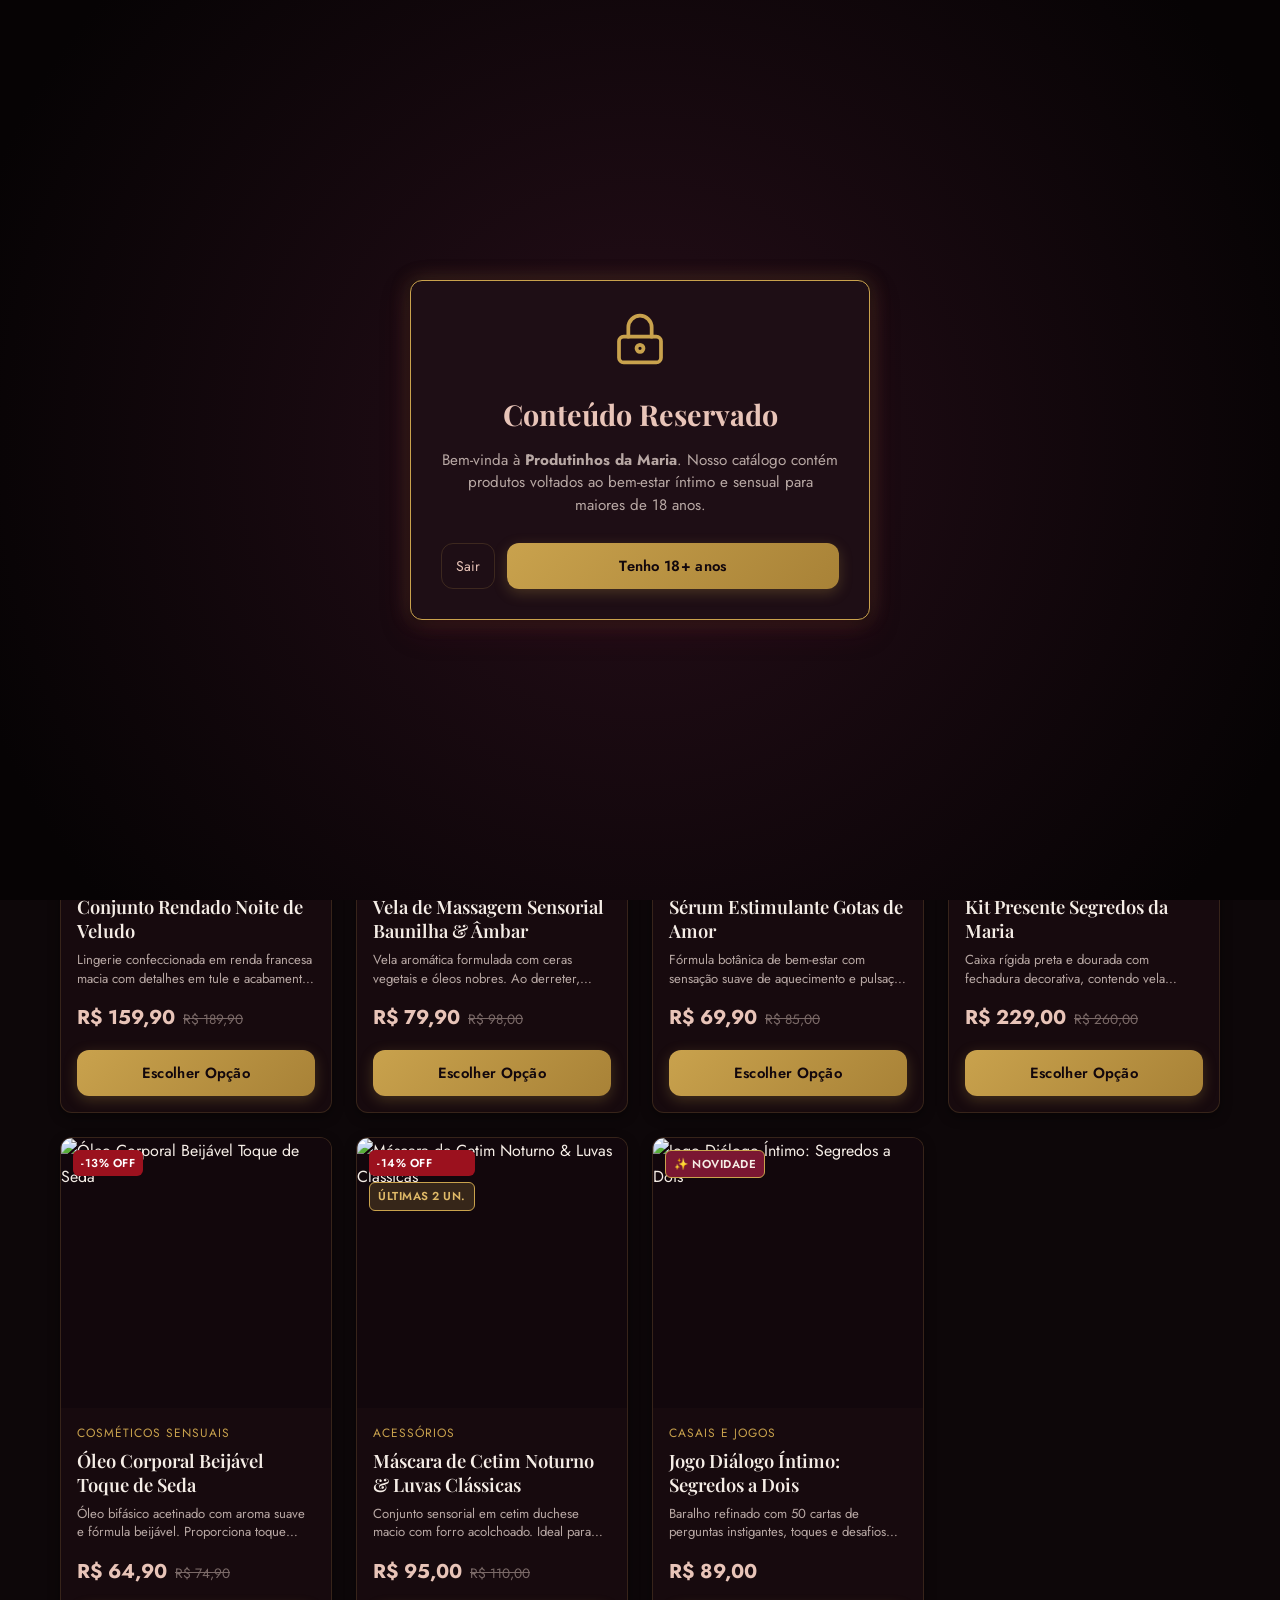
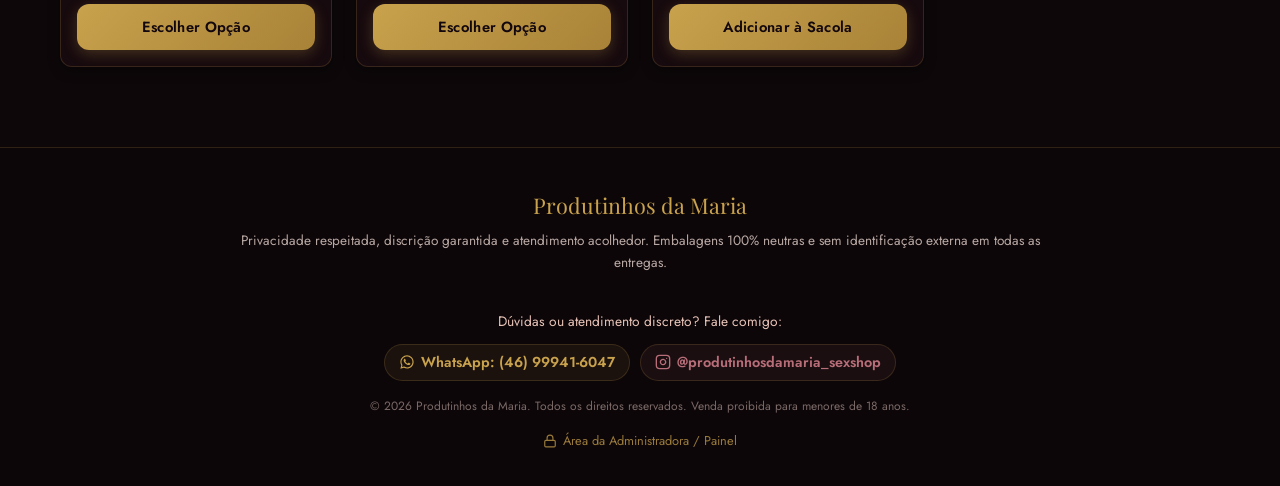
==== index.html @ 3028753c "feat: lancamento oficial Produtinhos da Maria" ====
<!DOCTYPE html>
<html lang="pt-BR">
<head>
  <meta charset="UTF-8">
  <meta name="viewport" content="width=device-width, initial-scale=1.0, maximum-scale=5.0">
  <title>Produtinhos da Maria | Boutique Sensual & Lifestyle</title>
  <meta name="description" content="Produtinhos da Maria - Boutique sensual premium, sofisticada e discreta. Lingerie, aromas, cosméticos e bem-estar íntimo.">
  <meta name="theme-color" content="#0D0709">

  <!-- Estilos e Design System -->
  <link rel="stylesheet" href="style.css">

  <!-- Firebase Compat CDN (v9.23.0) -->
  <script src="https://www.gstatic.com/firebasejs/9.23.0/firebase-app-compat.js"></script>
  <script src="https://www.gstatic.com/firebasejs/9.23.0/firebase-database-compat.js"></script>
  <script src="https://www.gstatic.com/firebasejs/9.23.0/firebase-auth-compat.js"></script>
  
  <!-- Camada de Dados e Fallback -->
  <script src="firebase-config.js"></script>
</head>
<body>

  <!-- ==========================================================================
       Age Gate (Verificação de Maioridade 18+)
       ========================================================================== -->
  <div id="ageGateModal" class="modal-overlay age-gate-overlay" role="dialog" aria-modal="true" aria-labelledby="ageGateTitle">
    <div class="modal-card age-gate-card">
      <svg class="age-gate-icon" viewBox="0 0 24 24" fill="none" stroke="currentColor" stroke-width="1.6" stroke-linecap="round" stroke-linejoin="round">
        <rect x="3" y="11" width="18" height="11" rx="2" ry="2"></rect>
        <path d="M7 11V7a5 5 0 0 1 10 0v4"></path>
        <circle cx="12" cy="16" r="1.5"></circle>
      </svg>
      <h2 id="ageGateTitle" class="age-gate-title">Conteúdo Reservado</h2>
      <p class="age-gate-text">
        Bem-vinda à <strong>Produtinhos da Maria</strong>. Nosso catálogo contém produtos voltados ao bem-estar íntimo e sensual para maiores de 18 anos.
      </p>
      <div class="age-gate-buttons">
        <button id="btnAgeReject" class="btn-secondary" type="button">Sair</button>
        <button id="btnAgeAccept" class="btn-primary" type="button">Tenho 18+ anos</button>
      </div>
    </div>
  </div>

  <!-- ==========================================================================
       Header Principal
       ========================================================================== -->
  <header class="site-header">
    <div class="header-inner">
      <a href="index.html" class="logo-wrapper" aria-label="Página Inicial - Produtinhos da Maria">
        <!-- Ícone de Fechadura Dourada Estilizada -->
        <svg class="brand-icon" viewBox="0 0 24 24" fill="none" stroke="currentColor" stroke-width="1.8" stroke-linecap="round" stroke-linejoin="round">
          <circle cx="12" cy="10" r="3"></circle>
          <path d="M12 13v4"></path>
          <path d="M5 20h14a2 2 0 0 0 2-2V8a2 2 0 0 0-2-2H5a2 2 0 0 0-2 2v10a2 2 0 0 0 2 2z"></path>
        </svg>
        <h1 class="brand-title">Produtinhos <span>da Maria</span></h1>
      </a>

      <div class="header-actions">
        <!-- Botão Modo Discreto -->
        <button id="btnToggleDiscrete" class="btn-icon" type="button" title="Alternar Modo Discreto (desfoca imagens e oculta identificação)" aria-pressed="false">
          <svg width="18" height="18" viewBox="0 0 24 24" fill="none" stroke="currentColor" stroke-width="2" stroke-linecap="round" stroke-linejoin="round">
            <path d="M17.94 17.94A10.07 10.07 0 0 1 12 20c-7 0-11-8-11-8a18.45 18.45 0 0 1 5.06-5.94M9.9 4.24A9.12 9.12 0 0 1 12 4c7 0 11 8 11 8a18.5 18.5 0 0 1-2.16 3.19m-6.72-1.07a3 3 0 1 1-4.24-4.24"></path>
            <line x1="1" y1="1" x2="23" y2="23"></line>
          </svg>
          <span id="discreteLabel">Modo Discreto</span>
        </button>

        <!-- Botão Painel Admin -->
        <a href="admin.html" class="btn-icon" title="Acessar Painel da Loja" aria-label="Painel Administrativo">
          <svg width="18" height="18" viewBox="0 0 24 24" fill="none" stroke="currentColor" stroke-width="2" stroke-linecap="round" stroke-linejoin="round">
            <rect x="3" y="11" width="18" height="11" rx="2" ry="2"></rect>
            <path d="M7 11V7a5 5 0 0 1 10 0v4"></path>
          </svg>
          <span class="admin-btn-text">Painel</span>
        </a>

        <!-- Botão Abrir Sacola -->
        <button id="btnOpenCart" class="btn-icon" type="button" aria-label="Abrir Sacola de Compras">
          <svg width="18" height="18" viewBox="0 0 24 24" fill="none" stroke="currentColor" stroke-width="2" stroke-linecap="round" stroke-linejoin="round">
            <path d="M6 2L3 6v14a2 2 0 0 0 2 2h14a2 2 0 0 0 2-2V6l-3-4z"></path>
            <line x1="3" y1="6" x2="21" y2="6"></line>
            <path d="M16 10a4 4 0 0 1-8 0"></path>
          </svg>
          <span class="cart-btn-text">Sacola</span>
          <span id="cartCountBadge" class="cart-counter">0</span>
        </button>
      </div>
    </div>
  </header>

  <!-- ==========================================================================
       Hero Banner & Busca
       ========================================================================== */ -->
  <section class="hero-section">
    <div class="hero-subtitle">Boutique & Lifestyle Adulto</div>
    <h2 class="hero-title">O desejo está no <em>detalhe</em></h2>
    <p class="hero-tagline">
      Descubra devagar. Escolhas sofisticadas e acolhedoras para viver seus melhores momentos com total liberdade e privacidade.
    </p>

    <!-- Barra de Busca Instantânea -->
    <div class="search-box-wrapper">
      <svg class="search-icon" viewBox="0 0 24 24" fill="none" stroke="currentColor" stroke-width="2" stroke-linecap="round" stroke-linejoin="round">
        <circle cx="11" cy="11" r="8"></circle>
        <line x1="21" y1="21" x2="16.65" y2="16.65"></line>
      </svg>
      <input type="search" id="catalogSearch" class="search-input" placeholder="Buscar por nome, aroma ou código..." autocomplete="off">
    </div>
  </section>

  <!-- ==========================================================================
       Barra de Categorias
       ========================================================================== -->
  <nav class="categories-bar" aria-label="Categorias de Produtos">
    <ul class="categories-list" id="categoryList">
      <li><button class="category-pill active" data-cat="all" type="button">✨ Todas as Peças</button></li>
      <li><button class="category-pill" data-cat="Lingerie" type="button">🌹 Lingerie</button></li>
      <li><button class="category-pill" data-cat="Velas e Aromas" type="button">🕯️ Velas & Aromas</button></li>
      <li><button class="category-pill" data-cat="Casais e Jogos" type="button">🍷 Casais & Jogos</button></li>
      <li><button class="category-pill" data-cat="Acessórios" type="button">🖤 Acessórios</button></li>
      <li><button class="category-pill" data-cat="Cosméticos Sensuais" type="button">💄 Cosméticos Sensuais</button></li>
      <li><button class="category-pill" data-cat="Kits Presente" type="button">🎀 Kits Presente</button></li>
    </ul>
  </nav>

  <!-- ==========================================================================
       Catálogo Principal de Produtos
       ========================================================================== -->
  <main class="catalog-container">
    <div class="catalog-header">
      <h3 class="catalog-title" id="currentSectionTitle">Coleção Exclusiva</h3>
      <span class="products-count" id="productsCount">Carregando itens...</span>
    </div>

    <!-- Grade dos Cards -->
    <div class="products-grid" id="productsGrid" aria-live="polite">
      <!-- Inserido dinamicamente via JavaScript -->
    </div>
  </main>

  <!-- ==========================================================================
       Modal de Variações / Opções do Produto
       ========================================================================== -->
  <div id="variationModal" class="modal-overlay" role="dialog" aria-modal="true" aria-labelledby="modalProductTitle">
    <div class="modal-card">
      <button class="btn-close" id="btnCloseVariationModal" style="position: absolute; top: 16px; right: 16px;" aria-label="Fechar">&times;</button>
      <h3 id="modalProductTitle" class="card-title" style="margin-bottom: 6px;">Nome do Produto</h3>
      <div id="modalProductPrice" class="price-current" style="margin-bottom: 14px;">R$ 0,00</div>

      <div class="form-group" id="variationsGroup">
        <label class="section-label" for="selectVariation">Escolha a Opção:</label>
        <select id="selectVariation" class="form-control">
          <!-- Opções preenchidas dinamicamente -->
        </select>
      </div>

      <div class="form-group">
        <label class="section-label">Quantidade:</label>
        <div style="display: inline-flex; align-items: center; gap: 12px;">
          <button type="button" class="qty-btn" id="btnModalQtyDec">-</button>
          <span id="modalQtyVal" style="font-weight: 700; min-width: 24px; text-align: center;">1</span>
          <button type="button" class="qty-btn" id="btnModalQtyInc">+</button>
        </div>
      </div>

      <div style="margin-top: 20px;">
        <button id="btnConfirmAddToCart" class="btn-primary" type="button">
          Adicionar à Sacola
        </button>
      </div>
    </div>
  </div>

  <!-- ==========================================================================
       Lightbox em Tela Cheia (Zoom da Imagem)
       ========================================================================== -->
  <div id="lightboxOverlay" class="lightbox-overlay" role="dialog" aria-modal="true" aria-label="Visualizador de Imagem">
    <button id="btnCloseLightbox" class="lightbox-close" aria-label="Fechar">&times;</button>
    <div class="lightbox-content">
      <img id="lightboxImg" class="lightbox-img" src="" alt="Detalhe do Produto" referrerpolicy="no-referrer">
    </div>
    <div class="lightbox-tip">Toque duplo ou clique para aplicar zoom</div>
  </div>

  <!-- ==========================================================================
       Sacola Lateral (Cart Drawer)
       ========================================================================== -->
  <div id="cartOverlay" class="cart-drawer-overlay">
    <aside class="cart-drawer" aria-label="Sua Sacola de Compras">
      <div class="drawer-header">
        <h3 class="drawer-title">
          <svg width="22" height="22" viewBox="0 0 24 24" fill="none" stroke="currentColor" stroke-width="2">
            <path d="M6 2L3 6v14a2 2 0 0 0 2 2h14a2 2 0 0 0 2-2V6l-3-4z"></path>
            <line x1="3" y1="6" x2="21" y2="6"></line>
            <path d="M16 10a4 4 0 0 1-8 0"></path>
          </svg>
          Sua Sacola
        </h3>
        <button id="btnCloseCart" class="btn-close" aria-label="Fechar Sacola">&times;</button>
      </div>

      <div class="drawer-body">
        <div id="cartItemsList" class="cart-items-list">
          <!-- Itens da sacola renderizados via JS -->
        </div>

        <div id="cartEmptyState" style="text-align: center; padding: 40px 10px; color: var(--text-muted); display: none;">
          <p style="font-size: 1.1rem; margin-bottom: 8px;">Sua sacola está vazia.</p>
          <p style="font-size: 0.85rem;">Descubra nossas peças exclusivas no catálogo.</p>
        </div>

        <!-- Seções de Entrega e Cupom (visíveis se houver itens) -->
        <div id="cartCheckoutDetails">
          <div class="checkout-section">
            <label class="section-label">Forma de Recebimento</label>
            <div class="delivery-options">
              <button type="button" id="btnDeliveryLocal" class="delivery-btn active">Entrega Local</button>
              <button type="button" id="btnDeliveryPickup" class="delivery-btn">Retirada no Local</button>
            </div>

            <!-- Seleção de Cidade / Bairro para entrega -->
            <div id="deliveryAddressGroup">
              <div class="form-group">
                <label class="section-label" for="selectCity">Cidade / Região:</label>
                <select id="selectCity" class="form-control">
                  <option value="">Selecione sua localidade...</option>
                </select>
              </div>

              <div class="form-group">
                <label class="section-label" for="inputAddress">Endereço de Entrega:</label>
                <input type="text" id="inputAddress" class="form-control" placeholder="Rua, número, complemento e bairro">
              </div>
            </div>
          </div>

          <!-- Cupom de Desconto -->
          <div class="checkout-section">
            <label class="section-label" for="inputCoupon">Cupom de Desconto</label>
            <div class="coupon-group">
              <input type="text" id="inputCoupon" class="form-control" placeholder="Ex: BEMVINDA" style="text-transform: uppercase;">
              <button type="button" id="btnApplyCoupon" class="coupon-btn">Aplicar</button>
            </div>
            <div id="couponFeedback" class="coupon-message"></div>
          </div>

          <!-- Dados do Cliente Discretos -->
          <div class="checkout-section">
            <div class="form-group">
              <label class="section-label" for="inputClientName">Nome para Entrega (Pode ser apelido):</label>
              <input type="text" id="inputClientName" class="form-control" placeholder="Como deseja ser chamada(o)">
            </div>
            <div class="form-group">
              <label class="section-label" for="inputNotes">Observações adicionais (opcional):</label>
              <input type="text" id="inputNotes" class="form-control" placeholder="Ponto de referência, horário preferido...">
            </div>
          </div>

          <!-- Aviso de Discrição da Embalagem -->
          <div class="discreet-notice">
            <svg width="24" height="24" viewBox="0 0 24 24" fill="none" stroke="currentColor" stroke-width="2" style="flex-shrink: 0;">
              <rect x="3" y="11" width="18" height="11" rx="2" ry="2"></rect>
              <path d="M7 11V7a5 5 0 0 1 10 0v4"></path>
            </svg>
            <span><strong>Entrega 100% Discreta:</strong> Embalagem totalmente neutra e lacrada, sem menção a produtos sensuais ou nome sugestivo no pacote externo.</span>
          </div>
        </div>
      </div>

      <!-- Resumo de Valores e Botão WhatsApp -->
      <div class="drawer-footer" id="cartFooter">
        <div class="summary-row">
          <span>Subtotal</span>
          <span id="summarySubtotal">R$ 0,00</span>
        </div>
        <div class="summary-row" id="rowDiscount" style="display: none; color: var(--gold-aged);">
          <span>Desconto</span>
          <span id="summaryDiscount">- R$ 0,00</span>
        </div>
        <div class="summary-row">
          <span>Frete</span>
          <span id="summaryShipping">R$ 0,00</span>
        </div>
        <div class="summary-row total">
          <span>Total Estimado</span>
          <span class="val" id="summaryTotal">R$ 0,00</span>
        </div>

        <button id="btnWhatsappCheckout" class="btn-whatsapp-checkout" type="button">
          <svg width="22" height="22" viewBox="0 0 24 24" fill="currentColor">
            <path d="M12.04 2c-5.46 0-9.91 4.45-9.91 9.91 0 1.75.46 3.45 1.32 4.95L2.05 22l5.25-1.38c1.45.79 3.08 1.21 4.74 1.21 5.46 0 9.91-4.45 9.91-9.91 0-2.65-1.03-5.14-2.9-7.01A9.816 9.816 0 0 0 12.04 2zM12 20.08c-1.48 0-2.93-.4-4.2-1.15l-.3-.18-3.12.82.83-3.04-.2-.31a8.134 8.134 0 0 1-1.25-4.31c0-4.52 3.68-8.2 8.2-8.2 2.19 0 4.25.85 5.8 2.4 1.55 1.55 2.41 3.61 2.41 5.8 0 4.52-3.68 8.17-8.17 8.17zm4.49-6.13c-.25-.12-1.47-.72-1.7-.81-.23-.08-.39-.12-.56.12-.17.25-.64.81-.79.97-.14.17-.29.19-.54.06-.25-.12-1.05-.39-2-1.23-.74-.66-1.23-1.47-1.38-1.72-.14-.25-.02-.38.11-.5.11-.11.25-.29.37-.43.12-.14.17-.25.25-.41.08-.17.04-.31-.02-.43-.06-.12-.56-1.34-.76-1.84-.2-.48-.4-.42-.56-.43h-.48c-.17 0-.43.06-.66.31-.23.25-.87.85-.87 2.07s.89 2.4 1.02 2.57c.12.17 1.76 2.68 4.25 3.76.59.26 1.06.41 1.42.53.6.19 1.14.16 1.57.1.48-.07 1.47-.6 1.68-1.18.21-.58.21-1.07.15-1.18-.06-.12-.22-.19-.47-.32z"/>
          </svg>
          Enviar Pedido pelo WhatsApp
        </button>
      </div>
    </aside>
  </div>

  <!-- ==========================================================================
       Rodapé
       ========================================================================== -->
  <footer class="site-footer">
    <div class="footer-content">
      <div class="footer-brand">Produtinhos da Maria</div>
      <p class="footer-privacy-text">
        Privacidade respeitada, discrição garantida e atendimento acolhedor. Embalagens 100% neutras e sem identificação externa em todas as entregas.
      </p>

      <!-- Contato Direto & Atendimento WhatsApp / Instagram -->
      <div style="margin: 16px 0; display: inline-flex; align-items: center; justify-content: center; gap: 10px; flex-wrap: wrap;">
        <span style="font-size: 0.86rem; color: var(--rose-nude); width: 100%; margin-bottom: 2px;">Dúvidas ou atendimento discreto? Fale comigo:</span>
        <a href="https://wa.me/5546999416047?text=Ol%C3%A1%2C%20Maria!%20Gostaria%20de%20tirar%20uma%20d%C3%BAvida%20sobre%20os%20produtos." target="_blank" rel="noopener noreferrer" style="color: var(--gold-aged); font-weight: 600; font-size: 0.9rem; display: inline-flex; align-items: center; gap: 6px; text-decoration: none; padding: 6px 14px; border: 1px solid var(--border-subtle); border-radius: var(--radius-pill); background: rgba(201, 162, 77, 0.08); transition: var(--transition-normal);">
          <svg width="16" height="16" viewBox="0 0 24 24" fill="currentColor">
            <path d="M12.04 2c-5.46 0-9.91 4.45-9.91 9.91 0 1.75.46 3.45 1.32 4.95L2.05 22l5.25-1.38c1.45.79 3.08 1.21 4.74 1.21 5.46 0 9.91-4.45 9.91-9.91 0-2.65-1.03-5.14-2.9-7.01A9.816 9.816 0 0 0 12.04 2zM12 20.08c-1.48 0-2.93-.4-4.2-1.15l-.3-.18-3.12.82.83-3.04-.2-.31a8.134 8.134 0 0 1-1.25-4.31c0-4.52 3.68-8.2 8.2-8.2 2.19 0 4.25.85 5.8 2.4 1.55 1.55 2.41 3.61 2.41 5.8 0 4.52-3.68 8.17-8.17 8.17zm4.49-6.13c-.25-.12-1.47-.72-1.7-.81-.23-.08-.39-.12-.56.12-.17.25-.64.81-.79.97-.14.17-.29.19-.54.06-.25-.12-1.05-.39-2-1.23-.74-.66-1.23-1.47-1.38-1.72-.14-.25-.02-.38.11-.5.11-.11.25-.29.37-.43.12-.14.17-.25.25-.41.08-.17.04-.31-.02-.43-.06-.12-.56-1.34-.76-1.84-.2-.48-.4-.42-.56-.43h-.48c-.17 0-.43.06-.66.31-.23.25-.87.85-.87 2.07s.89 2.4 1.02 2.57c.12.17 1.76 2.68 4.25 3.76.59.26 1.06.41 1.42.53.6.19 1.14.16 1.57.1.48-.07 1.47-.6 1.68-1.18.21-.58.21-1.07.15-1.18-.06-.12-.22-.19-.47-.32z"/>
          </svg>
          WhatsApp: (46) 99941-6047
        </a>

        <a href="https://instagram.com/produtinhosdamaria_sexshop" target="_blank" rel="noopener noreferrer" style="color: var(--rose-gold); font-weight: 600; font-size: 0.9rem; display: inline-flex; align-items: center; gap: 6px; text-decoration: none; padding: 6px 14px; border: 1px solid var(--border-subtle); border-radius: var(--radius-pill); background: rgba(183, 110, 121, 0.08); transition: var(--transition-normal);">
          <svg width="16" height="16" viewBox="0 0 24 24" fill="none" stroke="currentColor" stroke-width="2" stroke-linecap="round" stroke-linejoin="round">
            <rect x="2" y="2" width="20" height="20" rx="5" ry="5"></rect>
            <path d="M16 11.37A4 4 0 1 1 12.63 8 4 4 0 0 1 16 11.37z"></path>
            <line x1="17.5" y1="6.5" x2="17.51" y2="6.5"></line>
          </svg>
          @produtinhosdamaria_sexshop
        </a>
      </div>

      <div class="footer-copyright">
        &copy; <span id="currentYear"></span> Produtinhos da Maria. Todos os direitos reservados. Venda proibida para menores de 18 anos.
      </div>
      <div style="margin-top: 14px;">
        <a href="admin.html" class="footer-admin-link" style="color: var(--gold-aged); font-size: 0.8rem; display: inline-flex; align-items: center; gap: 6px; text-decoration: none; opacity: 0.75; transition: opacity 0.2s;">
          <svg width="14" height="14" viewBox="0 0 24 24" fill="none" stroke="currentColor" stroke-width="2"><rect x="3" y="11" width="18" height="11" rx="2" ry="2"></rect><path d="M7 11V7a5 5 0 0 1 10 0v4"></path></svg>
          Área da Administradora / Painel
        </a>
      </div>
    </div>
  </footer>

  <!-- ==========================================================================
       Lógica da Aplicação (Vanilla JS)
       ========================================================================== -->
  <script>
    (function () {
      'use strict';

      // --- ESTADO DA APLICAÇÃO ---
      const APP_STATE = {
        products: [],
        cities: [],
        coupons: [],
        settings: {},
        selectedCategory: 'all',
        searchQuery: '',
        isDiscrete: false,
        cart: [],
        appliedCoupon: null,
        deliveryType: 'local', // 'local' ou 'pickup'
        selectedCityId: '',
        activeModalProduct: null,
        modalQty: 1
      };

      // Chaves de Armazenamento Local
      const LOCAL_KEYS = {
        AGE_VERIFIED: 'pdm_age_verified',
        DISCRETE_MODE: 'pdm_discrete_mode',
        SAVED_CART: 'pdm_cart_v2'
      };

      // Formatação em Moeda Brasileira (R$)
      function formatBRL(amountInReais) {
        return new Intl.NumberFormat('pt-BR', {
          style: 'currency',
          currency: 'BRL'
        }).format(amountInReais);
      }

      // Normalização de texto sem acentos para busca
      function normalizeText(text) {
        if (!text) return '';
        return String(text)
          .normalize('NFD')
          .replace(/[\u0300-\u036f]/g, '')
          .toLowerCase();
      }

      // SVG Placeholder de Imagem Quebrada
      const PLACEHOLDER_SVG = "data:image/svg+xml,%3Csvg xmlns='http://www.w3.org/2000/svg' viewBox='0 0 200 200' width='100%25' height='100%25'%3E%3Cdefs%3E%3CradialGradient id='grad' cx='50%25' cy='50%25' r='50%25'%3E%3Cstop offset='0%25' stop-color='%2338101E'/%3E%3Cstop offset='100%25' stop-color='%230D0709'/%3E%3C/radialGradient%3E%3C/defs%3E%3Crect width='100%25' height='100%25' fill='url(%23grad)'/%3E%3Ccircle cx='100' cy='90' r='18' stroke='%23C9A24D' stroke-width='4' fill='none'/%3E%3Cpath d='M96 108h8l3 34h-14z' fill='%23C9A24D'/%3E%3Ctext x='100' y='165' text-anchor='middle' fill='%23B8A8A4' font-family='sans-serif' font-size='12' letter-spacing='1'%3EIMAGEM RESERVADA%3C/text%3E%3C/svg%3E";

      // --- INICIALIZAÇÃO ---
      document.addEventListener('DOMContentLoaded', () => {
        initAgeGate();
        initDiscreteMode();
        loadLocalCart();
        bindEvents();

        // Carrega dados da camada DB
        refreshDataFromStore();

        // Escuta atualizações em tempo real (Firebase / Storage)
        if (window.DB && window.DB.onDataChange) {
          window.DB.onDataChange(() => {
            refreshDataFromStore();
          });
        }

        // Ano no rodapé
        const elYear = document.getElementById('currentYear');
        if (elYear) elYear.textContent = new Date().getFullYear();
      });

      function refreshDataFromStore() {
        if (!window.DB) return;
        APP_STATE.products = window.DB.getProducts();
        APP_STATE.cities = window.DB.getCities();
        APP_STATE.coupons = window.DB.getCoupons();
        APP_STATE.settings = window.DB.getSettings();

        // Reconciliação inteligente da sacola salva no LocalStorage
        if (Array.isArray(APP_STATE.cart) && APP_STATE.cart.length > 0) {
          APP_STATE.cart = APP_STATE.cart.filter(item => {
            const liveProd = APP_STATE.products.find(p => p.id === item.id);
            if (!liveProd || liveProd.foraDeEstoque) return false;
            const currentPrice = (liveProd.precoPromocional > 0 && liveProd.precoPromocional < liveProd.precoOriginal)
              ? liveProd.precoPromocional
              : liveProd.precoOriginal;
            item.preco = currentPrice;
            item.precoInCents = Math.round(currentPrice * 100);
            item.nome = liveProd.nome;
            return true;
          });
          saveLocalCart();
        }

        populateCitySelect();
        renderCatalog();
        updateCartUI();
      }

      // --- 1. AGE GATE (18+) ---
      function initAgeGate() {
        const modal = document.getElementById('ageGateModal');
        const isVerified = localStorage.getItem(LOCAL_KEYS.AGE_VERIFIED) === 'true';

        if (!isVerified) {
          modal.classList.add('open');
          document.body.style.overflow = 'hidden';
        }

        document.getElementById('btnAgeAccept').addEventListener('click', () => {
          localStorage.setItem(LOCAL_KEYS.AGE_VERIFIED, 'true');
          modal.classList.remove('open');
          document.body.style.overflow = '';
        });

        document.getElementById('btnAgeReject').addEventListener('click', () => {
          window.location.href = 'https://www.google.com';
        });
      }

      // --- 2. MODO DISCRETO ---
      function initDiscreteMode() {
        const saved = localStorage.getItem(LOCAL_KEYS.DISCRETE_MODE) === 'true';
        setDiscreteMode(saved);

        document.getElementById('btnToggleDiscrete').addEventListener('click', () => {
          setDiscreteMode(!APP_STATE.isDiscrete);
        });
      }

      function setDiscreteMode(enable) {
        APP_STATE.isDiscrete = enable;
        localStorage.setItem(LOCAL_KEYS.DISCRETE_MODE, enable ? 'true' : 'false');
        
        const btn = document.getElementById('btnToggleDiscrete');
        const label = document.getElementById('discreteLabel');

        if (enable) {
          document.body.classList.add('discrete-mode');
          document.title = 'Artigos de Leitura e Notas Pessoais';
          btn.setAttribute('aria-pressed', 'true');
          label.textContent = 'Modo Normal';
        } else {
          document.body.classList.remove('discrete-mode');
          document.title = 'Produtinhos da Maria | Boutique Sensual & Lifestyle';
          btn.setAttribute('aria-pressed', 'false');
          label.textContent = 'Modo Discreto';
        }
      }

      // --- 3. EVENTOS DA INTERFACE ---
      function bindEvents() {
        // Busca instantânea
        const searchInput = document.getElementById('catalogSearch');
        searchInput.addEventListener('input', (e) => {
          APP_STATE.searchQuery = e.target.value;
          renderCatalog();
        });

        // Categorias
        const catButtons = document.querySelectorAll('.category-pill');
        catButtons.forEach(btn => {
          btn.addEventListener('click', () => {
            catButtons.forEach(b => b.classList.remove('active'));
            btn.classList.add('active');
            APP_STATE.selectedCategory = btn.dataset.cat;
            renderCatalog();
          });
        });

        // Sacola Drawer
        const btnOpenCart = document.getElementById('btnOpenCart');
        const btnCloseCart = document.getElementById('btnCloseCart');
        const cartOverlay = document.getElementById('cartOverlay');

        btnOpenCart.addEventListener('click', () => openCartDrawer());
        btnCloseCart.addEventListener('click', () => closeCartDrawer());
        cartOverlay.addEventListener('click', (e) => {
          if (e.target === cartOverlay) closeCartDrawer();
        });

        // Forma de Recebimento
        document.getElementById('btnDeliveryLocal').addEventListener('click', () => {
          setDeliveryType('local');
        });
        document.getElementById('btnDeliveryPickup').addEventListener('click', () => {
          setDeliveryType('pickup');
        });

        // Seleção de Cidade
        document.getElementById('selectCity').addEventListener('change', (e) => {
          APP_STATE.selectedCityId = e.target.value;
          updateCartUI();
        });

        // Cupom
        document.getElementById('btnApplyCoupon').addEventListener('click', handleApplyCoupon);
        document.getElementById('inputCoupon').addEventListener('keypress', (e) => {
          if (e.key === 'Enter') handleApplyCoupon();
        });

        // Modal de Variações
        document.getElementById('btnCloseVariationModal').addEventListener('click', closeVariationModal);
        document.getElementById('btnModalQtyDec').addEventListener('click', () => {
          if (APP_STATE.modalQty > 1) {
            APP_STATE.modalQty--;
            document.getElementById('modalQtyVal').textContent = APP_STATE.modalQty;
          }
        });
        document.getElementById('btnModalQtyInc').addEventListener('click', () => {
          const prod = APP_STATE.activeModalProduct;
          const maxLimit = (prod && prod.destacarEstoqueBaixo && prod.estoqueBaixoQtd > 0) ? prod.estoqueBaixoQtd : 99;
          if (APP_STATE.modalQty < maxLimit) {
            APP_STATE.modalQty++;
            document.getElementById('modalQtyVal').textContent = APP_STATE.modalQty;
          }
        });
        document.getElementById('btnConfirmAddToCart').addEventListener('click', confirmAddToCart);

        // Lightbox
        const lightbox = document.getElementById('lightboxOverlay');
        const btnCloseLight = document.getElementById('btnCloseLightbox');
        const lightboxImg = document.getElementById('lightboxImg');

        btnCloseLight.addEventListener('click', closeLightbox);
        lightbox.addEventListener('click', (e) => {
          if (e.target === lightbox) closeLightbox();
        });
        lightboxImg.addEventListener('click', () => {
          lightboxImg.classList.toggle('zoomed');
        });
        document.addEventListener('keydown', (e) => {
          if (e.key === 'Escape') {
            closeLightbox();
            closeVariationModal();
            closeCartDrawer();
          }
        });

        // Botão WhatsApp Checkout
        document.getElementById('btnWhatsappCheckout').addEventListener('click', handleWhatsappCheckout);
      }

      // --- 4. RENDERIZAÇÃO DO CATÁLOGO ---
      function renderCatalog() {
        const grid = document.getElementById('productsGrid');
        const countEl = document.getElementById('productsCount');

        let filtered = APP_STATE.products.filter(p => {
          // Filtro por Categoria
          if (APP_STATE.selectedCategory !== 'all' && p.categoria !== APP_STATE.selectedCategory) {
            return false;
          }

          // Filtro por Busca
          if (APP_STATE.searchQuery.trim()) {
            const q = normalizeText(APP_STATE.searchQuery);
            const matchName = normalizeText(p.nome).includes(q);
            const matchDesc = normalizeText(p.descricao).includes(q);
            const matchSku = normalizeText(p.sku).includes(q);
            if (!matchName && !matchDesc && !matchSku) return false;
          }

          return true;
        });

        // Ordenação inteligente: Destaques/Promoções primeiro, esgotados ao fim
        filtered.sort((a, b) => {
          if (a.foraDeEstoque !== b.foraDeEstoque) {
            return a.foraDeEstoque ? 1 : -1;
          }
          const hasPromoA = (a.precoPromocional > 0 && a.precoPromocional < a.precoOriginal) ? 1 : 0;
          const hasPromoB = (b.precoPromocional > 0 && b.precoPromocional < b.precoOriginal) ? 1 : 0;
          if (hasPromoA !== hasPromoB) return hasPromoB - hasPromoA;
          return (b.novidade ? 1 : 0) - (a.novidade ? 1 : 0);
        });

        countEl.textContent = `${filtered.length} ${filtered.length === 1 ? 'item encontrado' : 'itens encontrados'}`;

        if (filtered.length === 0) {
          grid.innerHTML = `
            <div style="grid-column: 1/-1; text-align: center; padding: 60px 20px; color: var(--text-muted);">
              <p style="font-family: var(--font-serif); font-size: 1.4rem; color: var(--rose-nude); margin-bottom: 8px;">Nenhuma peça encontrada</p>
              <p>Tente ajustar os termos da busca ou selecione outra categoria.</p>
            </div>
          `;
          return;
        }

        grid.innerHTML = filtered.map(p => createProductCardHtml(p)).join('');

        // Inicializa sliders de cada card
        filtered.forEach(p => {
          initCardSlider(p.id);
        });
      }

      function createProductCardHtml(product) {
        const hasPromo = product.precoPromocional > 0 && product.precoPromocional < product.precoOriginal;
        const currentPrice = hasPromo ? product.precoPromocional : product.precoOriginal;
        
        let discountPercent = 0;
        if (hasPromo && product.precoOriginal > 0) {
          discountPercent = Math.round(((product.precoOriginal - product.precoPromocional) / product.precoOriginal) * 100);
        }

        const images = Array.isArray(product.imagens) && product.imagens.length > 0
          ? product.imagens
          : [PLACEHOLDER_SVG];

        // Badges
        let badgesHtml = '';
        if (product.foraDeEstoque) {
          badgesHtml += `<span class="badge badge-soldout">Esgotado</span>`;
        } else {
          if (hasPromo && discountPercent > 0) {
            badgesHtml += `<span class="badge badge-discount">-${discountPercent}% OFF</span>`;
          }
          if (product.novidade) {
            badgesHtml += `<span class="badge badge-new">✨ Novidade</span>`;
          }
          if (product.destacarEstoqueBaixo && product.estoqueBaixoQtd > 0) {
            badgesHtml += `<span class="badge badge-stock">Últimas ${product.estoqueBaixoQtd} un.</span>`;
          }
        }

        // Slides
        const slidesHtml = images.map((imgUrl, idx) => `
          <div class="card-slide">
            <img 
              src="${window.pdmEscapeHtml(imgUrl)}" 
              alt="${window.pdmEscapeHtml(product.nome)}" 
              class="product-image"
              loading="lazy"
              referrerpolicy="no-referrer"
              onerror="this.onerror=null; this.src='${PLACEHOLDER_SVG}';"
              data-product-id="${product.id}"
              data-img-index="${idx}"
            >
          </div>
        `).join('');

        const showSliderNav = images.length > 1;

        return `
          <article class="product-card" id="card-${product.id}">
            <div class="card-badges">${badgesHtml}</div>
            
            <div class="card-slider-wrapper" id="slider-${product.id}">
              <div class="card-slider-track" id="track-${product.id}">
                ${slidesHtml}
              </div>

              ${showSliderNav ? `
                <button type="button" class="slider-btn prev" data-prod="${product.id}" aria-label="Imagem anterior">&lsaquo;</button>
                <button type="button" class="slider-btn next" data-prod="${product.id}" aria-label="Próxima imagem">&rsaquo;</button>
                <div class="slider-dots" id="dots-${product.id}">
                  ${images.map((_, i) => `<span class="slider-dot ${i === 0 ? 'active' : ''}"></span>`).join('')}
                </div>
              ` : ''}
            </div>

            <div class="card-content">
              <span class="card-category">${window.pdmEscapeHtml(product.categoria)}</span>
              <h4 class="card-title">${window.pdmEscapeHtml(product.nome)}</h4>
              <p class="card-desc">${window.pdmEscapeHtml(product.descricao)}</p>

              <div class="card-prices">
                <span class="price-current">${formatBRL(currentPrice)}</span>
                ${hasPromo ? `<span class="price-old">${formatBRL(product.precoOriginal)}</span>` : ''}
              </div>

              <button 
                type="button" 
                class="btn-primary" 
                onclick="window.handleProductAction('${product.id}')"
                ${product.foraDeEstoque ? 'disabled' : ''}
              >
                ${product.foraDeEstoque ? 'Indisponível' : (product.variacoes && product.variacoes.length > 0 ? 'Escolher Opção' : 'Adicionar à Sacola')}
              </button>
            </div>
          </article>
        `;
      }

      // Slider do Card
      function initCardSlider(productId) {
        const track = document.getElementById(`track-${productId}`);
        const dots = document.querySelectorAll(`#dots-${productId} .slider-dot`);
        const sliderWrapper = document.getElementById(`slider-${productId}`);
        if (!track || !sliderWrapper) return;

        let currentIndex = 0;
        const total = track.children.length;
        if (total <= 1) return;

        function updateSlider() {
          track.style.transform = `translateX(-${currentIndex * 100}%)`;
          dots.forEach((dot, i) => {
            dot.classList.toggle('active', i === currentIndex);
          });
        }

        const btnPrev = sliderWrapper.querySelector('.slider-btn.prev');
        const btnNext = sliderWrapper.querySelector('.slider-btn.next');

        if (btnPrev) {
          btnPrev.addEventListener('click', (e) => {
            e.stopPropagation();
            currentIndex = (currentIndex - 1 + total) % total;
            updateSlider();
          });
        }

        if (btnNext) {
          btnNext.addEventListener('click', (e) => {
            e.stopPropagation();
            currentIndex = (currentIndex + 1) % total;
            updateSlider();
          });
        }

        // Suporte a Touch Swipe
        let startX = 0;
        let isTouching = false;

        track.addEventListener('touchstart', (e) => {
          startX = e.touches[0].clientX;
          isTouching = true;
        }, { passive: true });

        track.addEventListener('touchend', (e) => {
          if (!isTouching) return;
          const diff = startX - e.changedTouches[0].clientX;
          if (Math.abs(diff) > 40) {
            if (diff > 0) {
              currentIndex = (currentIndex + 1) % total;
            } else {
              currentIndex = (currentIndex - 1 + total) % total;
            }
            updateSlider();
          }
          isTouching = false;
        }, { passive: true });

        // Clique na imagem abre Lightbox
        track.querySelectorAll('.product-image').forEach(img => {
          img.addEventListener('click', () => {
            openLightbox(img.src);
          });
        });
      }

      // --- 5. LIGHTBOX (ZOOM) ---
      function openLightbox(src) {
        const overlay = document.getElementById('lightboxOverlay');
        const img = document.getElementById('lightboxImg');
        img.src = src;
        img.classList.remove('zoomed');
        overlay.classList.add('open');
        document.body.style.overflow = 'hidden';
      }

      function closeLightbox() {
        const overlay = document.getElementById('lightboxOverlay');
        const img = document.getElementById('lightboxImg');
        overlay.classList.remove('open');
        img.classList.remove('zoomed');
        document.body.style.overflow = '';
      }

      // --- 6. MODAL DE VARIAÇÕES ---
      window.handleProductAction = function (productId) {
        const product = APP_STATE.products.find(p => p.id === productId);
        if (!product || product.foraDeEstoque) return;

        if (product.variacoes && product.variacoes.length > 0) {
          openVariationModal(product);
        } else {
          addToCart(product, null, 1);
          openCartDrawer();
        }
      };

      function openVariationModal(product) {
        APP_STATE.activeModalProduct = product;
        APP_STATE.modalQty = 1;
        document.getElementById('modalQtyVal').textContent = '1';

        const modal = document.getElementById('variationModal');
        const title = document.getElementById('modalProductTitle');
        const price = document.getElementById('modalProductPrice');
        const select = document.getElementById('selectVariation');

        title.textContent = product.nome;
        const currentPrice = (product.precoPromocional > 0 && product.precoPromocional < product.precoOriginal)
          ? product.precoPromocional
          : product.precoOriginal;
        price.textContent = formatBRL(currentPrice);

        select.innerHTML = product.variacoes.map(v => `
          <option value="${window.pdmEscapeHtml(v)}">${window.pdmEscapeHtml(v)}</option>
        `).join('');

        modal.classList.add('open');
      }

      function closeVariationModal() {
        const modal = document.getElementById('variationModal');
        modal.classList.remove('open');
        APP_STATE.activeModalProduct = null;
      }

      function confirmAddToCart() {
        if (!APP_STATE.activeModalProduct) return;
        const select = document.getElementById('selectVariation');
        const selectedVariation = select.value;
        const qty = APP_STATE.modalQty;

        addToCart(APP_STATE.activeModalProduct, selectedVariation, qty);
        closeVariationModal();
        openCartDrawer();
      }

      // --- 7. SACOLA (CART) & PERSISTÊNCIA ---
      function loadLocalCart() {
        const saved = localStorage.getItem(LOCAL_KEYS.SAVED_CART);
        if (saved) {
          try {
            APP_STATE.cart = JSON.parse(saved) || [];
          } catch (e) {
            APP_STATE.cart = [];
          }
        }
      }

      function saveLocalCart() {
        localStorage.setItem(LOCAL_KEYS.SAVED_CART, JSON.stringify(APP_STATE.cart));
        updateCartBadge();
      }

      function addToCart(product, variation, qty) {
        const currentPrice = (product.precoPromocional > 0 && product.precoPromocional < product.precoOriginal)
          ? product.precoPromocional
          : product.precoOriginal;

        const img = (Array.isArray(product.imagens) && product.imagens.length > 0)
          ? product.imagens[0]
          : PLACEHOLDER_SVG;

        // Compara por ID do produto E variação
        const existingIndex = APP_STATE.cart.findIndex(item => 
          item.id === product.id && item.variation === variation
        );

        if (existingIndex >= 0) {
          APP_STATE.cart[existingIndex].qty += qty;
        } else {
          APP_STATE.cart.push({
            id: product.id,
            nome: product.nome,
            preco: currentPrice,
            precoInCents: Math.round(currentPrice * 100),
            variation: variation || null,
            image: img,
            qty: qty
          });
        }

        saveLocalCart();
        updateCartUI();
      }

      window.changeCartQty = function (index, delta) {
        if (!APP_STATE.cart[index]) return;
        APP_STATE.cart[index].qty += delta;
        if (APP_STATE.cart[index].qty <= 0) {
          APP_STATE.cart.splice(index, 1);
        }
        saveLocalCart();
        updateCartUI();
      };

      window.removeFromCart = function (index) {
        APP_STATE.cart.splice(index, 1);
        saveLocalCart();
        updateCartUI();
      };

      function openCartDrawer() {
        document.getElementById('cartOverlay').classList.add('open');
        document.body.style.overflow = 'hidden';
      }

      function closeCartDrawer() {
        document.getElementById('cartOverlay').classList.remove('open');
        document.body.style.overflow = '';
      }

      function updateCartBadge() {
        const badge = document.getElementById('cartCountBadge');
        const totalItems = APP_STATE.cart.reduce((sum, item) => sum + item.qty, 0);
        badge.textContent = totalItems;
      }

      function populateCitySelect() {
        const select = document.getElementById('selectCity');
        const currentVal = select.value;
        select.innerHTML = '<option value="">Selecione sua localidade...</option>' + 
          APP_STATE.cities.map(c => `
            <option value="${c.id}" ${c.id === currentVal ? 'selected' : ''}>
              ${window.pdmEscapeHtml(c.nome)} (${formatBRL(c.taxa)})
            </option>
          `).join('');
      }

      function setDeliveryType(type) {
        APP_STATE.deliveryType = type;
        const btnLocal = document.getElementById('btnDeliveryLocal');
        const btnPickup = document.getElementById('btnDeliveryPickup');
        const addressGroup = document.getElementById('deliveryAddressGroup');

        if (type === 'local') {
          btnLocal.classList.add('active');
          btnPickup.classList.remove('active');
          addressGroup.style.display = 'block';
        } else {
          btnLocal.classList.remove('active');
          btnPickup.classList.add('active');
          addressGroup.style.display = 'none';
        }

        updateCartUI();
      }

      function handleApplyCoupon() {
        const input = document.getElementById('inputCoupon');
        const code = input.value.trim();
        const feedback = document.getElementById('couponFeedback');

        if (!code) {
          feedback.textContent = 'Digite o código do cupom.';
          feedback.className = 'coupon-message error';
          return;
        }

        // Calcula subtotal atual em centavos para validação
        const subtotalInCents = APP_STATE.cart.reduce((sum, item) => sum + (item.precoInCents * item.qty), 0);
        const res = window.DB.validateCoupon(code, subtotalInCents);

        if (res.valid) {
          APP_STATE.appliedCoupon = res.coupon;
          feedback.textContent = res.message;
          feedback.className = 'coupon-message success';
        } else {
          APP_STATE.appliedCoupon = null;
          feedback.textContent = res.message;
          feedback.className = 'coupon-message error';
        }

        updateCartUI();
      }

      function updateCartUI() {
        updateCartBadge();
        const itemsList = document.getElementById('cartItemsList');
        const emptyState = document.getElementById('cartEmptyState');
        const checkoutDetails = document.getElementById('cartCheckoutDetails');
        const footer = document.getElementById('cartFooter');

        if (APP_STATE.cart.length === 0) {
          itemsList.innerHTML = '';
          emptyState.style.display = 'block';
          checkoutDetails.style.display = 'none';
          footer.style.display = 'none';
          return;
        }

        emptyState.style.display = 'none';
        checkoutDetails.style.display = 'block';
        footer.style.display = 'block';

        // Renderiza itens
        itemsList.innerHTML = APP_STATE.cart.map((item, idx) => `
          <div class="cart-item">
            <img 
              src="${window.pdmEscapeHtml(item.image)}" 
              alt="${window.pdmEscapeHtml(item.nome)}" 
              class="cart-item-thumb"
              onerror="this.onerror=null; this.src='${PLACEHOLDER_SVG}';"
            >
            <div class="cart-item-info">
              <h5 class="cart-item-title">${window.pdmEscapeHtml(item.nome)}</h5>
              ${item.variation ? `<div class="cart-item-variation">Opção: ${window.pdmEscapeHtml(item.variation)}</div>` : ''}
              <div class="cart-item-price">${formatBRL(item.preco)}</div>
              <div class="cart-item-qty">
                <button type="button" class="qty-btn" onclick="window.changeCartQty(${idx}, -1)" aria-label="Diminuir">-</button>
                <span class="qty-val">${item.qty}</span>
                <button type="button" class="qty-btn" onclick="window.changeCartQty(${idx}, 1)" aria-label="Aumentar">+</button>
              </div>
            </div>
            <button type="button" class="cart-item-remove" onclick="window.removeFromCart(${idx})" aria-label="Remover">
              &times;
            </button>
          </div>
        `).join('');

        // CÁLCULOS EM CENTAVOS (Prevenção de erro de ponto flutuante)
        const subtotalInCents = APP_STATE.cart.reduce((sum, item) => sum + (item.precoInCents * item.qty), 0);

        // Desconto do cupom
        let discountInCents = 0;
        if (APP_STATE.appliedCoupon) {
          if (APP_STATE.appliedCoupon.tipo === 'percentual') {
            const pct = Math.min(100, Math.max(0, APP_STATE.appliedCoupon.valor));
            discountInCents = Math.round((subtotalInCents * pct) / 100);
          } else {
            discountInCents = Math.min(subtotalInCents, Math.round(APP_STATE.appliedCoupon.valor * 100));
          }
        }

        // Frete
        let shippingInCents = 0;
        if (APP_STATE.deliveryType === 'local' && APP_STATE.selectedCityId) {
          const city = APP_STATE.cities.find(c => c.id === APP_STATE.selectedCityId);
          if (city) {
            shippingInCents = Math.round(city.taxa * 100);
          }
        }

        const totalInCents = Math.max(0, subtotalInCents - discountInCents + shippingInCents);

        // Atualiza interface do resumo
        document.getElementById('summarySubtotal').textContent = formatBRL(subtotalInCents / 100);
        
        const rowDiscount = document.getElementById('rowDiscount');
        if (discountInCents > 0) {
          rowDiscount.style.display = 'flex';
          document.getElementById('summaryDiscount').textContent = `- ${formatBRL(discountInCents / 100)}`;
        } else {
          rowDiscount.style.display = 'none';
        }

        document.getElementById('summaryShipping').textContent = (APP_STATE.deliveryType === 'pickup') 
          ? 'Grátis (Retirada)' 
          : (shippingInCents > 0 ? formatBRL(shippingInCents / 100) : 'A selecionar');

        document.getElementById('summaryTotal').textContent = formatBRL(totalInCents / 100);
      }

      // --- 8. CHECKOUT WHATSAPP (SEM PIX / QR CODE) ---
      function handleWhatsappCheckout() {
        if (APP_STATE.cart.length === 0) {
          alert('Sua sacola está vazia.');
          return;
        }

        // Validação de Entrega
        const clientName = document.getElementById('inputClientName').value.trim() || 'Cliente';
        const notes = document.getElementById('inputNotes').value.trim();
        let deliveryInfoText = '';

        if (APP_STATE.deliveryType === 'local') {
          if (!APP_STATE.selectedCityId) {
            alert('Por favor, selecione sua cidade/região para a entrega.');
            document.getElementById('selectCity').focus();
            return;
          }
          const address = document.getElementById('inputAddress').value.trim();
          if (!address) {
            alert('Por favor, informe seu endereço de entrega.');
            document.getElementById('inputAddress').focus();
            return;
          }
          const city = APP_STATE.cities.find(c => c.id === APP_STATE.selectedCityId);
          deliveryInfoText = `*Entrega Local:* ${city ? city.nome : ''}\n*Endereço:* ${address}`;
        } else {
          deliveryInfoText = `*Modalidade:* Retirada no Local (Combinar endereço e horário)`;
        }

        // Montagem do Pedido
        const subtotalInCents = APP_STATE.cart.reduce((sum, item) => sum + (item.precoInCents * item.qty), 0);
        let discountInCents = 0;
        if (APP_STATE.appliedCoupon) {
          if (APP_STATE.appliedCoupon.tipo === 'percentual') {
            discountInCents = Math.round((subtotalInCents * APP_STATE.appliedCoupon.valor) / 100);
          } else {
            discountInCents = Math.min(subtotalInCents, Math.round(APP_STATE.appliedCoupon.valor * 100));
          }
        }
        let shippingInCents = 0;
        if (APP_STATE.deliveryType === 'local' && APP_STATE.selectedCityId) {
          const city = APP_STATE.cities.find(c => c.id === APP_STATE.selectedCityId);
          if (city) shippingInCents = Math.round(city.taxa * 100);
        }
        const totalInCents = Math.max(0, subtotalInCents - discountInCents + shippingInCents);

        let lines = [];
        lines.push(`✨ *Pedido | Produtinhos da Maria* ✨`);
        lines.push(`_Boutique Sensual & Lifestyle Adulto_\n`);
        lines.push(`*Olá, Maria! Gostaria de finalizar meu pedido:*`);
        lines.push(`*Nome / Apelido:* ${clientName}\n`);
        lines.push(`📦 *ITENS ESCOLHIDOS:*`);

        APP_STATE.cart.forEach((item, i) => {
          let itemLine = `${i + 1}. *${item.nome}*`;
          if (item.variation) {
            itemLine += ` (Opção: ${item.variation})`;
          }
          itemLine += ` - ${item.qty}x ${formatBRL(item.preco)}`;
          lines.push(itemLine);
        });

        lines.push(``);
        lines.push(`💰 *RESUMO DO PEDIDO:*`);
        lines.push(`- Subtotal: ${formatBRL(subtotalInCents / 100)}`);
        if (discountInCents > 0 && APP_STATE.appliedCoupon) {
          lines.push(`- Cupom (${APP_STATE.appliedCoupon.codigo}): - ${formatBRL(discountInCents / 100)}`);
        }
        lines.push(`- Frete: ${(APP_STATE.deliveryType === 'pickup') ? 'Grátis (Retirada)' : formatBRL(shippingInCents / 100)}`);
        lines.push(`*TOTAL ESTIMADO: ${formatBRL(totalInCents / 100)}*\n`);

        lines.push(`📍 *DADOS DE ENTREGA:*`);
        lines.push(deliveryInfoText);
        if (notes) {
          lines.push(`*Observações:* ${notes}`);
        }

        lines.push(`\n🔒 *Aviso:* Solicito embalagem 100% discreta.`);
        lines.push(`💬 _Forma de pagamento a combinar aqui na nossa conversa._`);

        const message = lines.join('\n');
        const phone = (APP_STATE.settings && APP_STATE.settings.whatsapp) 
          ? APP_STATE.settings.whatsapp 
          : '5546999416047';

        const whatsappUrl = `https://api.whatsapp.com/send?phone=${encodeURIComponent(phone)}&text=${encodeURIComponent(message)}`;
        
        // Abre WhatsApp em nova aba
        window.open(whatsappUrl, '_blank');
      }

    })();
  </script>
</body>
</html>
---- style.css ----
/* ==========================================================================
   Produtinhos da Maria - Design System & Estilos Globais
   Direção de Arte: Luxo, Intimidade, Sensualidade Sugestiva & Discrição Absoluta
   ========================================================================== */

@import url('https://fonts.googleapis.com/css2?family=Cormorant+Garamond:ital,wght@0,400;0,600;0,700;1,400;1,600&family=Jost:wght@300;400;500;600;700&family=Playfair+Display:ital,wght@0,600;0,700;1,400&display=swap');

:root {
  /* Cores Primárias e Secundárias */
  --bg-primary: #0D0709;
  --bg-secondary: #160A0F;
  --bg-surface: #1E0E15;
  --bg-surface-glass: rgba(30, 14, 21, 0.78);
  --bg-card: rgba(26, 11, 16, 0.85);

  --wine-deep: #5A0F24;
  --wine-light: #7A1732;
  --wine-glow: rgba(90, 15, 36, 0.45);

  --gold-aged: #C9A24D;
  --gold-hover: #E0BA68;
  --gold-glow: rgba(201, 162, 77, 0.35);

  --rose-gold: #B76E79;
  --rose-nude: #E8C4B8;

  --text-ivory: #F5EDE6;
  --text-muted: #B8A8A4;
  --text-subtle: #7A6967;

  --cherry-promo: #9B111E;
  --success: #2E7D32;
  --danger: #C62828;

  --border-subtle: rgba(201, 162, 77, 0.18);
  --border-active: rgba(201, 162, 77, 0.45);

  /* Tipografia */
  --font-serif: 'Playfair Display', 'Cormorant Garamond', Georgia, serif;
  --font-sans: 'Jost', -apple-system, BlinkMacSystemFont, "Segoe UI", Roboto, sans-serif;

  /* Efeitos e Sombras */
  --shadow-sm: 0 4px 12px rgba(0, 0, 0, 0.4);
  --shadow-warm: 0 10px 30px rgba(90, 15, 36, 0.25), 0 2px 8px rgba(0, 0, 0, 0.5);
  --shadow-gold: 0 0 20px rgba(201, 162, 77, 0.25);
  --radius-sm: 6px;
  --radius-md: 12px;
  --radius-lg: 20px;
  --radius-pill: 999px;

  /* Transições Lentas e Sensuais */
  --transition-slow: all 450ms cubic-bezier(0.16, 1, 0.3, 1);
  --transition-normal: all 250ms ease-out;

  /* Camadas (z-index) */
  --z-header: 100;
  --z-drawer: 200;
  --z-modal: 300;
  --z-lightbox: 400;
  --z-age-gate: 500;
}

/* Reset Básico e Box Model */
*, *::before, *::after {
  box-sizing: border-box;
  margin: 0;
  padding: 0;
}

html {
  font-size: 16px;
  scroll-behavior: smooth;
  background-color: var(--bg-primary);
  color: var(--text-ivory);
  -webkit-text-size-adjust: 100%;
}

body {
  font-family: var(--font-sans);
  background-color: var(--bg-primary);
  /* Padrão sutil acetinado em SVG decorativo */
  background-image: 
    radial-gradient(circle at 10% 20%, rgba(90, 15, 36, 0.18) 0%, transparent 45%),
    radial-gradient(circle at 90% 80%, rgba(122, 23, 50, 0.15) 0%, transparent 45%),
    linear-gradient(rgba(13, 7, 9, 0.94), rgba(13, 7, 9, 0.97)),
    url("data:image/svg+xml,%3Csvg width='60' height='60' viewBox='0 0 60 60' xmlns='http://www.w3.org/2000/svg'%3E%3Cg fill='%235A0F24' fill-opacity='0.04' fill-rule='evenodd'%3E%3Cpath d='M36 34v-4h-2v4h-4v2h4v4h2v-4h4v-2h-4zm0-30V0h-2v4h-4v2h4v4h2V6h4V4h-4zM6 34v-4H4v4H0v2h4v4h2v-4h4v-2H6zM6 4V0H4v4H0v2h4v4h2V6h4V4H6z'/%3E%3C/g%3E%3C/svg%3E");
  background-attachment: fixed;
  color: var(--text-ivory);
  line-height: 1.6;
  min-height: 100vh;
  display: flex;
  flex-direction: column;
  overflow-x: hidden;
  padding-bottom: env(safe-area-inset-bottom);
}

/* Suporte a Redução de Movimento */
@media (prefers-reduced-motion: reduce) {
  *, *::before, *::after {
    animation-duration: 0.01ms !important;
    animation-iteration-count: 1 !important;
    transition-duration: 0.01ms !important;
    scroll-behavior: auto !important;
  }
}

/* Links & Acessibilidade */
a {
  color: inherit;
  text-decoration: none;
  transition: var(--transition-normal);
}

a:hover, button:hover {
  outline: none;
}

button, input, select, textarea {
  font-family: inherit;
  font-size: 1rem;
}

button {
  cursor: pointer;
  border: none;
  background: transparent;
  min-height: 44px;
  min-width: 44px;
  display: inline-flex;
  align-items: center;
  justify-content: center;
  transition: var(--transition-slow);
}

img {
  max-width: 100%;
  display: block;
  height: auto;
}

/* ==========================================================================
   Modo Discreto (Privacidade Absoluta)
   ========================================================================== */
body.discrete-mode .product-image,
body.discrete-mode .cart-item-thumb,
body.discrete-mode .lightbox-img,
body.discrete-mode .admin-preview-img {
  filter: blur(14px) brightness(0.7);
  transition: filter 350ms ease, transform 350ms ease;
}

body.discrete-mode .product-image:hover,
body.discrete-mode .product-image:focus,
body.discrete-mode .product-image:active,
body.discrete-mode .cart-item-thumb:hover,
body.discrete-mode .lightbox-img:hover {
  filter: blur(0px) brightness(1);
}

/* Indicador visual de modo discreto no topo */
.discrete-badge {
  display: inline-flex;
  align-items: center;
  gap: 6px;
  background: rgba(201, 162, 77, 0.12);
  border: 1px solid var(--border-subtle);
  color: var(--rose-nude);
  font-size: 0.75rem;
  padding: 4px 10px;
  border-radius: var(--radius-pill);
}

/* ==========================================================================
   Header & Navegação
   ========================================================================== */
.site-header {
  position: sticky;
  top: 0;
  z-index: var(--z-header);
  background: var(--bg-surface-glass);
  backdrop-filter: blur(16px);
  -webkit-backdrop-filter: blur(16px);
  border-bottom: 1px solid var(--border-subtle);
  padding: 12px 20px;
  transition: var(--transition-normal);
}

.header-inner {
  max-width: 1200px;
  margin: 0 auto;
  display: flex;
  align-items: center;
  justify-content: space-between;
  gap: 16px;
}

.logo-wrapper {
  display: flex;
  align-items: center;
  gap: 10px;
  text-decoration: none;
}

.brand-icon {
  width: 32px;
  height: 32px;
  color: var(--gold-aged);
  filter: drop-shadow(0 0 6px rgba(201, 162, 77, 0.4));
  flex-shrink: 0;
}

.brand-title {
  font-family: var(--font-serif);
  font-size: 1.45rem;
  letter-spacing: 0.5px;
  color: var(--text-ivory);
  font-weight: 600;
  line-height: 1.1;
}

.brand-title span {
  font-style: italic;
  color: var(--rose-nude);
  font-weight: 400;
}

.header-actions {
  display: flex;
  align-items: center;
  gap: 10px;
}

.btn-icon {
  background: rgba(255, 255, 255, 0.04);
  border: 1px solid var(--border-subtle);
  color: var(--rose-nude);
  border-radius: var(--radius-pill);
  padding: 8px 14px;
  font-size: 0.85rem;
  display: inline-flex;
  align-items: center;
  gap: 8px;
  position: relative;
  transition: var(--transition-slow);
}

.btn-icon:hover {
  background: rgba(90, 15, 36, 0.35);
  border-color: var(--gold-aged);
  color: var(--gold-hover);
  box-shadow: var(--shadow-gold);
}

.cart-counter {
  position: absolute;
  top: -5px;
  right: -5px;
  background: var(--wine-deep);
  color: var(--text-ivory);
  border: 1px solid var(--gold-aged);
  font-size: 0.72rem;
  font-weight: 700;
  width: 20px;
  height: 20px;
  border-radius: 50%;
  display: flex;
  align-items: center;
  justify-content: center;
}

/* ==========================================================================
   Hero Banner & Busca
   ========================================================================== */
.hero-section {
  position: relative;
  padding: 50px 20px 40px;
  text-align: center;
  background: radial-gradient(ellipse at center, rgba(90, 15, 36, 0.35) 0%, rgba(13, 7, 9, 0.9) 70%);
  border-bottom: 1px solid var(--border-subtle);
}

.hero-subtitle {
  font-family: var(--font-sans);
  font-size: 0.85rem;
  letter-spacing: 2.5px;
  text-transform: uppercase;
  color: var(--gold-aged);
  margin-bottom: 12px;
  font-weight: 500;
}

.hero-title {
  font-family: var(--font-serif);
  font-size: clamp(2rem, 5vw, 3.2rem);
  font-weight: 600;
  line-height: 1.2;
  color: var(--text-ivory);
  margin-bottom: 16px;
  text-shadow: 0 4px 20px rgba(0, 0, 0, 0.8);
}

.hero-title em {
  font-style: italic;
  color: var(--rose-nude);
  font-family: 'Cormorant Garamond', Georgia, serif;
}

.hero-tagline {
  max-width: 600px;
  margin: 0 auto 30px;
  font-size: 1rem;
  color: var(--text-muted);
  line-height: 1.5;
}

.search-box-wrapper {
  max-width: 520px;
  margin: 0 auto;
  position: relative;
}

.search-input {
  width: 100%;
  padding: 14px 20px 14px 46px;
  background: rgba(22, 10, 15, 0.85);
  border: 1px solid var(--border-subtle);
  border-radius: var(--radius-pill);
  color: var(--text-ivory);
  font-size: 0.95rem;
  outline: none;
  transition: var(--transition-slow);
}

.search-input:focus {
  border-color: var(--gold-aged);
  box-shadow: 0 0 15px rgba(201, 162, 77, 0.25);
  background: rgba(30, 14, 21, 0.95);
}

.search-icon {
  position: absolute;
  left: 18px;
  top: 50%;
  transform: translateY(-50%);
  width: 18px;
  height: 18px;
  color: var(--gold-aged);
  pointer-events: none;
}

/* ==========================================================================
   Carrossel de Categorias
   ========================================================================== */
.categories-bar {
  padding: 24px 20px;
  max-width: 1200px;
  margin: 0 auto;
  overflow-x: auto;
  -webkit-overflow-scrolling: touch;
  scrollbar-width: none;
}

.categories-bar::-webkit-scrollbar {
  display: none;
}

.categories-list {
  display: flex;
  gap: 12px;
  list-style: none;
  align-items: center;
}

.category-pill {
  padding: 10px 20px;
  background: rgba(26, 11, 16, 0.6);
  border: 1px solid var(--border-subtle);
  border-radius: var(--radius-pill);
  color: var(--text-muted);
  font-size: 0.88rem;
  white-space: nowrap;
  transition: var(--transition-slow);
  display: inline-flex;
  align-items: center;
  gap: 8px;
}

.category-pill:hover,
.category-pill.active {
  background: var(--wine-deep);
  border-color: var(--gold-aged);
  color: var(--text-ivory);
  box-shadow: var(--shadow-warm);
}

/* ==========================================================================
   Grade de Produtos & Cards de Luxo
   ========================================================================== */
.catalog-container {
  max-width: 1200px;
  margin: 0 auto;
  padding: 20px 20px 80px;
  width: 100%;
}

.catalog-header {
  display: flex;
  justify-content: space-between;
  align-items: center;
  margin-bottom: 24px;
  flex-wrap: wrap;
  gap: 12px;
}

.catalog-title {
  font-family: var(--font-serif);
  font-size: 1.6rem;
  color: var(--rose-nude);
}

.products-count {
  font-size: 0.85rem;
  color: var(--text-muted);
}

.products-grid {
  display: grid;
  grid-template-columns: repeat(auto-fill, minmax(260px, 1fr));
  gap: 24px;
}

.product-card {
  background: var(--bg-card);
  border: 1px solid var(--border-subtle);
  border-radius: var(--radius-md);
  overflow: hidden;
  display: flex;
  flex-direction: column;
  position: relative;
  transition: var(--transition-slow);
  box-shadow: var(--shadow-sm);
}

.product-card:hover {
  transform: translateY(-4px);
  border-color: var(--border-active);
  box-shadow: var(--shadow-warm);
}

/* Badges do Produto */
.card-badges {
  position: absolute;
  top: 12px;
  left: 12px;
  display: flex;
  flex-direction: column;
  gap: 6px;
  z-index: 5;
  pointer-events: none;
}

.badge {
  font-size: 0.72rem;
  font-weight: 600;
  text-transform: uppercase;
  letter-spacing: 0.5px;
  padding: 4px 8px;
  border-radius: var(--radius-sm);
  display: inline-block;
}

.badge-new {
  background: var(--wine-light);
  color: var(--text-ivory);
  border: 1px solid var(--gold-aged);
}

.badge-discount {
  background: var(--cherry-promo);
  color: #fff;
}

.badge-stock {
  background: rgba(201, 162, 77, 0.2);
  color: var(--gold-hover);
  border: 1px solid var(--gold-aged);
}

.badge-soldout {
  background: rgba(30, 14, 21, 0.9);
  color: var(--text-muted);
  border: 1px solid var(--text-subtle);
}

/* Slider de Fotos no Card */
.card-slider-wrapper {
  position: relative;
  width: 100%;
  aspect-ratio: 1 / 1;
  background: #12070c;
  overflow: hidden;
}

.card-slider-track {
  display: flex;
  width: 100%;
  height: 100%;
  transition: transform 350ms cubic-bezier(0.2, 0.8, 0.2, 1);
}

.card-slide {
  min-width: 100%;
  height: 100%;
  position: relative;
}

.product-image {
  width: 100%;
  height: 100%;
  object-fit: cover;
  cursor: pointer;
  transition: var(--transition-slow);
}

.product-card:hover .product-image {
  transform: scale(1.03);
}

/* Placeholder de Imagem Quebrada / Ausente */
.img-placeholder {
  width: 100%;
  height: 100%;
  display: flex;
  flex-direction: column;
  align-items: center;
  justify-content: center;
  background: radial-gradient(circle at center, #260e19 0%, #0d0709 80%);
  color: var(--gold-aged);
  gap: 10px;
  font-size: 0.8rem;
  letter-spacing: 1px;
}

.img-placeholder svg {
  width: 44px;
  height: 44px;
  opacity: 0.8;
}

.slider-btn {
  position: absolute;
  top: 50%;
  transform: translateY(-50%);
  background: rgba(13, 7, 9, 0.7);
  border: 1px solid var(--border-subtle);
  color: var(--text-ivory);
  width: 32px;
  height: 32px;
  min-width: 32px;
  min-height: 32px;
  border-radius: 50%;
  z-index: 6;
  opacity: 0;
  transition: var(--transition-normal);
}

.product-card:hover .slider-btn {
  opacity: 1;
}

.slider-btn:hover {
  background: var(--wine-deep);
  color: var(--gold-hover);
}

.slider-btn.prev { left: 8px; }
.slider-btn.next { right: 8px; }

.slider-dots {
  position: absolute;
  bottom: 8px;
  left: 0;
  right: 0;
  display: flex;
  justify-content: center;
  gap: 6px;
  z-index: 6;
}

.slider-dot {
  width: 6px;
  height: 6px;
  border-radius: 50%;
  background: rgba(255, 255, 255, 0.4);
  transition: var(--transition-normal);
}

.slider-dot.active {
  background: var(--gold-aged);
  width: 14px;
  border-radius: var(--radius-pill);
}

/* Conteúdo e Tipografia do Card */
.card-content {
  padding: 16px;
  display: flex;
  flex-direction: column;
  flex-grow: 1;
}

.card-category {
  font-size: 0.75rem;
  color: var(--gold-aged);
  text-transform: uppercase;
  letter-spacing: 1px;
  margin-bottom: 6px;
}

.card-title {
  font-family: var(--font-serif);
  font-size: 1.15rem;
  line-height: 1.3;
  margin-bottom: 8px;
  color: var(--text-ivory);
  font-weight: 600;
}

.card-desc {
  font-size: 0.82rem;
  color: var(--text-muted);
  line-height: 1.4;
  margin-bottom: 14px;
  display: -webkit-box;
  -webkit-line-clamp: 2;
  -webkit-box-orient: vertical;
  overflow: hidden;
  flex-grow: 1;
}

.card-prices {
  display: flex;
  align-items: baseline;
  gap: 8px;
  margin-bottom: 16px;
}

.price-current {
  font-size: 1.25rem;
  font-weight: 700;
  color: var(--rose-nude);
}

.price-old {
  font-size: 0.85rem;
  color: var(--text-subtle);
  text-decoration: line-through;
}

/* Botões do Card */
.btn-primary {
  width: 100%;
  padding: 12px 18px;
  background: linear-gradient(135deg, var(--gold-aged) 0%, #a88237 100%);
  color: #12070c;
  font-weight: 600;
  border-radius: var(--radius-md);
  font-size: 0.92rem;
  letter-spacing: 0.3px;
  display: flex;
  align-items: center;
  justify-content: center;
  gap: 8px;
  box-shadow: 0 4px 14px rgba(201, 162, 77, 0.25);
  transition: var(--transition-slow);
}

.btn-primary:hover:not(:disabled) {
  background: linear-gradient(135deg, var(--gold-hover) 0%, #be9440 100%);
  transform: translateY(-2px);
  box-shadow: 0 6px 20px rgba(201, 162, 77, 0.4);
}

.btn-primary:disabled {
  background: #2a1b22;
  color: #6d5b63;
  box-shadow: none;
  cursor: not-allowed;
}

.btn-secondary {
  padding: 10px 16px;
  background: transparent;
  border: 1px solid var(--border-subtle);
  color: var(--rose-nude);
  border-radius: var(--radius-md);
  font-size: 0.88rem;
  transition: var(--transition-normal);
}

.btn-secondary:hover {
  border-color: var(--gold-aged);
  color: var(--gold-hover);
  background: rgba(201, 162, 77, 0.08);
}

/* ==========================================================================
   Sacola Lateral (Cart Drawer)
   ========================================================================== */
.cart-drawer-overlay {
  position: fixed;
  inset: 0;
  background: rgba(0, 0, 0, 0.7);
  backdrop-filter: blur(6px);
  z-index: var(--z-drawer);
  opacity: 0;
  visibility: hidden;
  transition: opacity 350ms ease, visibility 350ms ease;
}

.cart-drawer-overlay.open {
  opacity: 1;
  visibility: visible;
}

.cart-drawer {
  position: fixed;
  top: 0;
  right: 0;
  bottom: 0;
  width: 100%;
  max-width: 440px;
  background: var(--bg-surface);
  border-left: 1px solid var(--border-subtle);
  z-index: calc(var(--z-drawer) + 1);
  transform: translateX(100%);
  transition: transform 400ms cubic-bezier(0.16, 1, 0.3, 1);
  display: flex;
  flex-direction: column;
}

.cart-drawer-overlay.open .cart-drawer {
  transform: translateX(0);
}

.drawer-header {
  padding: 20px;
  display: flex;
  justify-content: space-between;
  align-items: center;
  border-bottom: 1px solid var(--border-subtle);
}

.drawer-title {
  font-family: var(--font-serif);
  font-size: 1.35rem;
  color: var(--rose-nude);
  display: flex;
  align-items: center;
  gap: 8px;
}

.btn-close {
  color: var(--text-muted);
  font-size: 1.5rem;
  line-height: 1;
}

.btn-close:hover {
  color: var(--gold-aged);
}

.drawer-body {
  padding: 20px;
  overflow-y: auto;
  flex-grow: 1;
}

.cart-items-list {
  display: flex;
  flex-direction: column;
  gap: 16px;
  margin-bottom: 24px;
}

.cart-item {
  display: flex;
  gap: 12px;
  background: rgba(22, 10, 15, 0.5);
  border: 1px solid var(--border-subtle);
  border-radius: var(--radius-sm);
  padding: 10px;
}

.cart-item-thumb {
  width: 68px;
  height: 68px;
  border-radius: var(--radius-sm);
  object-fit: cover;
  flex-shrink: 0;
  background: #11070c;
}

.cart-item-info {
  flex-grow: 1;
}

.cart-item-title {
  font-size: 0.9rem;
  font-weight: 600;
  color: var(--text-ivory);
  margin-bottom: 4px;
}

.cart-item-variation {
  font-size: 0.78rem;
  color: var(--gold-aged);
  margin-bottom: 6px;
}

.cart-item-price {
  font-size: 0.9rem;
  font-weight: 700;
  color: var(--rose-nude);
}

.cart-item-qty {
  display: flex;
  align-items: center;
  gap: 8px;
  margin-top: 6px;
}

.qty-btn {
  width: 28px;
  height: 28px;
  min-width: 28px;
  min-height: 28px;
  background: rgba(255, 255, 255, 0.08);
  border: 1px solid var(--border-subtle);
  color: var(--text-ivory);
  border-radius: 4px;
  font-size: 0.85rem;
}

.qty-val {
  font-size: 0.85rem;
  min-width: 20px;
  text-align: center;
}

.cart-item-remove {
  background: transparent;
  color: var(--text-subtle);
  font-size: 0.8rem;
  margin-left: auto;
  align-self: flex-start;
}

.cart-item-remove:hover {
  color: var(--danger);
}

/* Opções de Entrega & Cupom */
.checkout-section {
  border-top: 1px solid var(--border-subtle);
  padding-top: 18px;
  margin-top: 18px;
}

.section-label {
  font-size: 0.82rem;
  text-transform: uppercase;
  letter-spacing: 1px;
  color: var(--gold-aged);
  margin-bottom: 8px;
  display: block;
}

.delivery-options {
  display: flex;
  gap: 10px;
  margin-bottom: 12px;
}

.delivery-btn {
  flex: 1;
  padding: 8px;
  background: rgba(22, 10, 15, 0.7);
  border: 1px solid var(--border-subtle);
  border-radius: var(--radius-sm);
  color: var(--text-muted);
  font-size: 0.82rem;
  text-align: center;
}

.delivery-btn.active {
  background: var(--wine-deep);
  border-color: var(--gold-aged);
  color: var(--text-ivory);
}

.form-group {
  margin-bottom: 12px;
}

.form-control {
  width: 100%;
  padding: 10px 14px;
  background: rgba(13, 7, 9, 0.7);
  border: 1px solid var(--border-subtle);
  border-radius: var(--radius-sm);
  color: var(--text-ivory);
  font-size: 0.88rem;
  outline: none;
}

.form-control:focus {
  border-color: var(--gold-aged);
}

.coupon-group {
  display: flex;
  gap: 8px;
}

.coupon-btn {
  padding: 0 16px;
  background: var(--wine-light);
  border: 1px solid var(--border-subtle);
  color: var(--text-ivory);
  border-radius: var(--radius-sm);
  font-size: 0.85rem;
}

.coupon-message {
  font-size: 0.75rem;
  margin-top: 4px;
}
.coupon-message.success { color: var(--gold-aged); }
.coupon-message.error { color: var(--danger); }

/* Aviso de Discrição da Embalagem */
.discreet-notice {
  background: rgba(90, 15, 36, 0.22);
  border: 1px solid var(--border-subtle);
  border-radius: var(--radius-sm);
  padding: 10px 12px;
  font-size: 0.78rem;
  color: var(--rose-nude);
  display: flex;
  align-items: center;
  gap: 8px;
  margin: 16px 0;
  line-height: 1.4;
}

/* Resumo de Valores */
.drawer-footer {
  padding: 20px;
  border-top: 1px solid var(--border-subtle);
  background: rgba(22, 10, 15, 0.95);
}

.summary-row {
  display: flex;
  justify-content: space-between;
  font-size: 0.85rem;
  color: var(--text-muted);
  margin-bottom: 6px;
}

.summary-row.total {
  font-size: 1.15rem;
  font-weight: 700;
  color: var(--text-ivory);
  margin-top: 10px;
  border-top: 1px dashed var(--border-subtle);
  padding-top: 10px;
}

.summary-row.total .val {
  color: var(--rose-nude);
}

.btn-whatsapp-checkout {
  width: 100%;
  margin-top: 14px;
  padding: 14px;
  background: #25D366;
  color: #072e14;
  font-weight: 700;
  border-radius: var(--radius-md);
  font-size: 1rem;
  display: flex;
  align-items: center;
  justify-content: center;
  gap: 10px;
  box-shadow: 0 4px 15px rgba(37, 211, 102, 0.25);
  transition: var(--transition-slow);
}

.btn-whatsapp-checkout:hover {
  background: #20BA5A;
  transform: translateY(-2px);
  box-shadow: 0 6px 20px rgba(37, 211, 102, 0.4);
}

/* ==========================================================================
   Modais (Age Gate 18+, Variações, Lightbox)
   ========================================================================== */
.modal-overlay {
  position: fixed;
  inset: 0;
  background: rgba(0, 0, 0, 0.85);
  backdrop-filter: blur(8px);
  z-index: var(--z-modal);
  display: flex;
  align-items: center;
  justify-content: center;
  padding: 20px;
  opacity: 0;
  visibility: hidden;
  transition: opacity 300ms ease, visibility 300ms ease;
}

.modal-overlay.open {
  opacity: 1;
  visibility: visible;
}

.modal-card {
  background: var(--bg-surface);
  border: 1px solid var(--gold-aged);
  border-radius: var(--radius-md);
  width: 100%;
  max-width: 480px;
  padding: 30px;
  position: relative;
  box-shadow: var(--shadow-warm), var(--shadow-gold);
}

/* Modal Age Gate (18+) */
.age-gate-overlay {
  z-index: var(--z-age-gate);
  background: radial-gradient(circle at center, #260e19 0%, #060304 90%);
}

.age-gate-card {
  text-align: center;
  max-width: 460px;
}

.age-gate-icon {
  width: 56px;
  height: 56px;
  color: var(--gold-aged);
  margin-bottom: 16px;
}

.age-gate-title {
  font-family: var(--font-serif);
  font-size: 1.8rem;
  color: var(--rose-nude);
  margin-bottom: 12px;
}

.age-gate-text {
  font-size: 0.95rem;
  color: var(--text-muted);
  margin-bottom: 26px;
  line-height: 1.5;
}

.age-gate-buttons {
  display: flex;
  gap: 12px;
  justify-content: center;
}

/* Lightbox em Tela Cheia */
.lightbox-overlay {
  position: fixed;
  inset: 0;
  background: rgba(5, 2, 4, 0.96);
  z-index: var(--z-lightbox);
  display: flex;
  flex-direction: column;
  align-items: center;
  justify-content: center;
  opacity: 0;
  visibility: hidden;
  transition: opacity 300ms ease, visibility 300ms ease;
}

.lightbox-overlay.open {
  opacity: 1;
  visibility: visible;
}

.lightbox-content {
  position: relative;
  max-width: 90vw;
  max-height: 80vh;
  display: flex;
  align-items: center;
  justify-content: center;
}

.lightbox-img {
  max-width: 100%;
  max-height: 80vh;
  object-fit: contain;
  border-radius: var(--radius-sm);
  box-shadow: 0 0 30px rgba(0, 0, 0, 0.8);
  transition: transform 300ms ease;
  user-select: none;
}

.lightbox-img.zoomed {
  transform: scale(1.8);
  cursor: zoom-out;
}

.lightbox-close {
  position: absolute;
  top: 20px;
  right: 20px;
  background: rgba(255, 255, 255, 0.1);
  border: 1px solid var(--border-subtle);
  color: var(--text-ivory);
  font-size: 1.8rem;
  width: 44px;
  height: 44px;
  border-radius: 50%;
}

.lightbox-tip {
  color: var(--text-muted);
  font-size: 0.8rem;
  margin-top: 14px;
}

/* ==========================================================================
   Rodapé Sofisticado
   ========================================================================== */
.site-footer {
  margin-top: auto;
  border-top: 1px solid var(--border-subtle);
  background: rgba(13, 7, 9, 0.95);
  padding: 40px 20px 30px;
  text-align: center;
}

.footer-content {
  max-width: 800px;
  margin: 0 auto;
}

.footer-brand {
  font-family: var(--font-serif);
  font-size: 1.35rem;
  color: var(--gold-aged);
  margin-bottom: 8px;
}

.footer-privacy-text {
  font-size: 0.85rem;
  color: var(--text-muted);
  margin-bottom: 20px;
}

.footer-copyright {
  font-size: 0.75rem;
  color: var(--text-subtle);
}

/* ==========================================================================
   Painel Administrativo (admin.html)
   ========================================================================== */
.admin-container {
  max-width: 1200px;
  margin: 0 auto;
  padding: 24px 20px 80px;
}

.admin-header {
  display: flex;
  justify-content: space-between;
  align-items: center;
  padding-bottom: 20px;
  border-bottom: 1px solid var(--border-subtle);
  margin-bottom: 24px;
  flex-wrap: wrap;
  gap: 16px;
}

.admin-nav {
  display: flex;
  gap: 10px;
  margin-bottom: 24px;
  overflow-x: auto;
}

.admin-nav-btn {
  padding: 10px 18px;
  background: rgba(22, 10, 15, 0.8);
  border: 1px solid var(--border-subtle);
  border-radius: var(--radius-sm);
  color: var(--text-muted);
  font-size: 0.88rem;
  white-space: nowrap;
}

.admin-nav-btn.active {
  background: var(--wine-deep);
  border-color: var(--gold-aged);
  color: var(--text-ivory);
}

.admin-grid {
  display: grid;
  grid-template-columns: 1.2fr 0.8fr;
  gap: 30px;
}

@media (max-width: 900px) {
  .admin-grid {
    grid-template-columns: 1fr;
  }
}

.admin-card {
  background: var(--bg-surface);
  border: 1px solid var(--border-subtle);
  border-radius: var(--radius-md);
  padding: 24px;
  margin-bottom: 24px;
}

.admin-card-title {
  font-family: var(--font-serif);
  font-size: 1.3rem;
  color: var(--rose-nude);
  margin-bottom: 18px;
  border-bottom: 1px solid var(--border-subtle);
  padding-bottom: 10px;
}

.image-link-item {
  display: flex;
  gap: 8px;
  align-items: center;
  margin-bottom: 8px;
}

.image-link-thumb {
  width: 44px;
  height: 44px;
  border-radius: 4px;
  object-fit: cover;
  background: #12070c;
  border: 1px solid var(--border-subtle);
}

.table-responsive {
  width: 100%;
  overflow-x: auto;
  -webkit-overflow-scrolling: touch;
}

.data-table {
  width: 100%;
  min-width: 540px;
  border-collapse: collapse;
  text-align: left;
  font-size: 0.88rem;
}

.data-table th, .data-table td {
  padding: 12px 14px;
  border-bottom: 1px solid var(--border-subtle);
}

.data-table th {
  color: var(--gold-aged);
  font-weight: 600;
  text-transform: uppercase;
  font-size: 0.75rem;
  letter-spacing: 0.5px;
}

.data-table tr:hover {
  background: rgba(90, 15, 36, 0.15);
}

.demo-alert-banner {
  background: rgba(201, 162, 77, 0.15);
  border: 1px solid var(--gold-aged);
  border-radius: var(--radius-sm);
  padding: 12px 16px;
  margin-bottom: 20px;
  font-size: 0.85rem;
  color: var(--gold-hover);
  display: flex;
  align-items: center;
  gap: 10px;
}
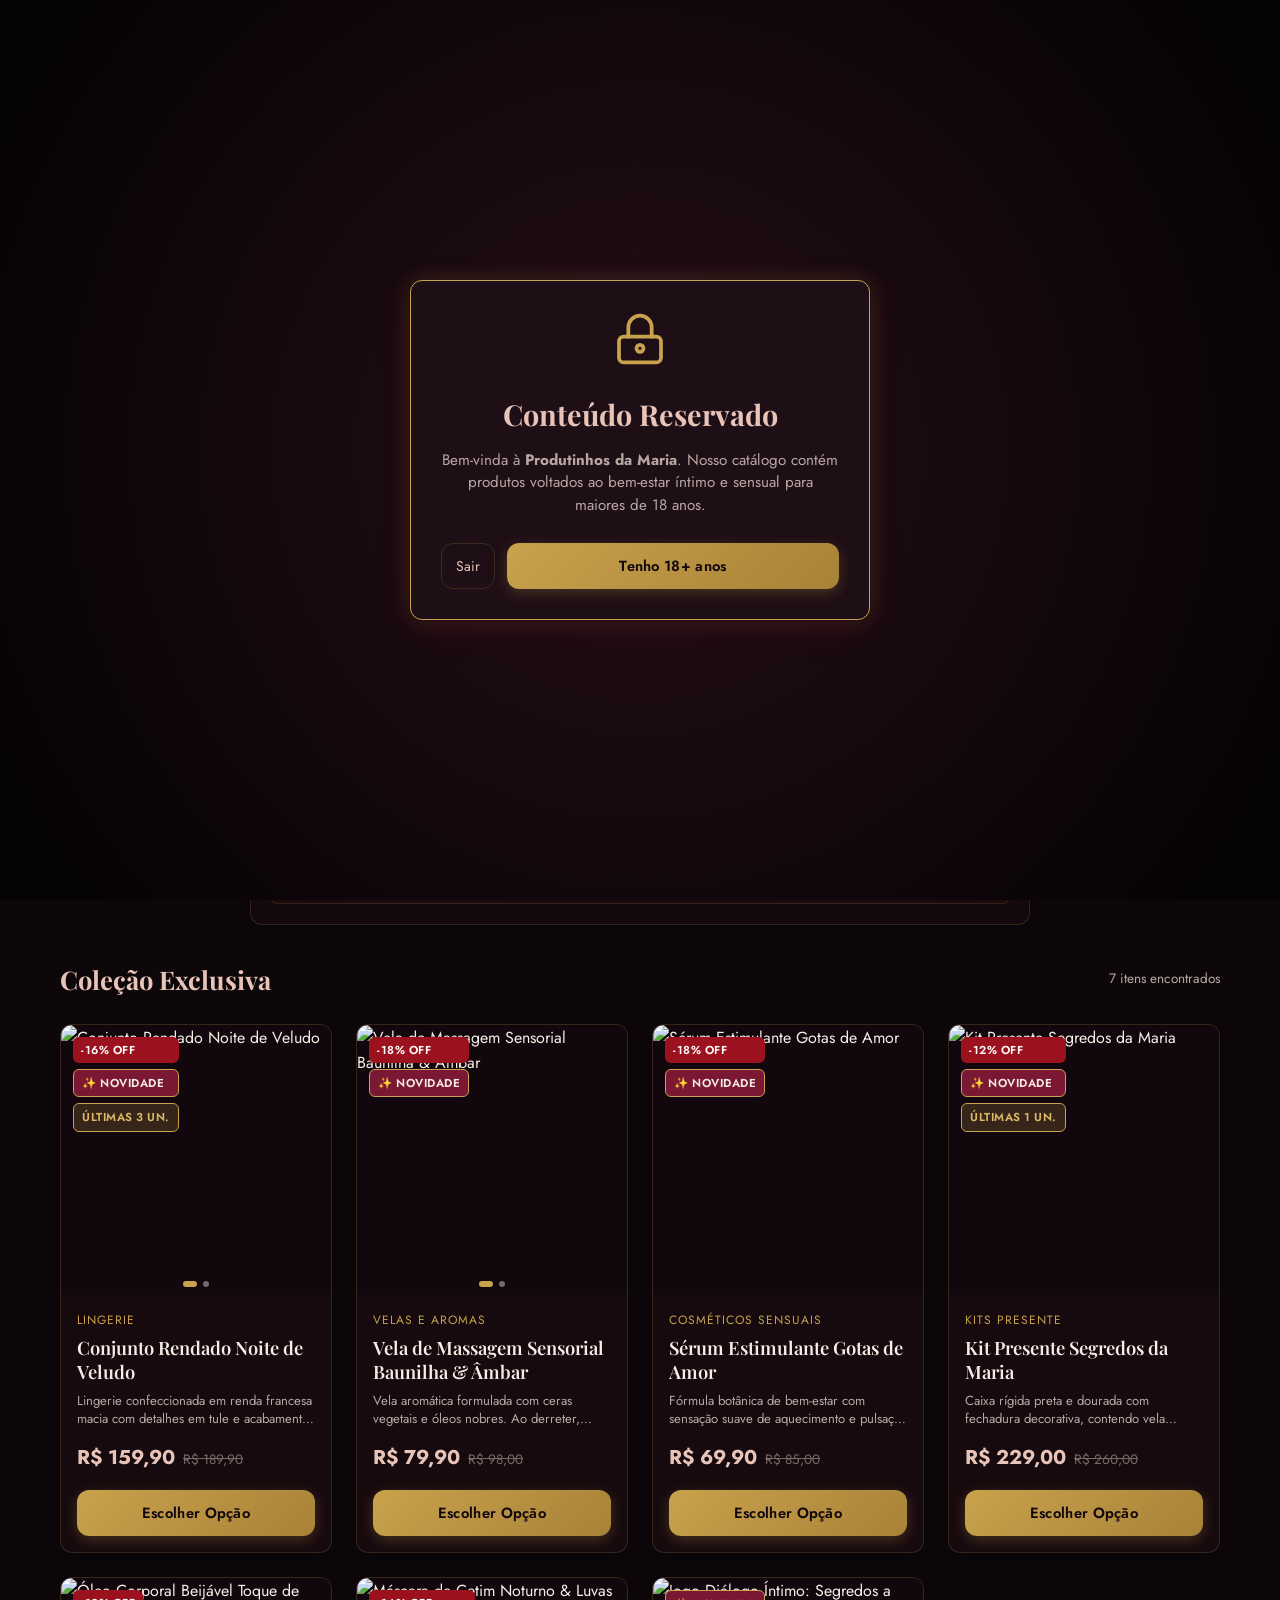
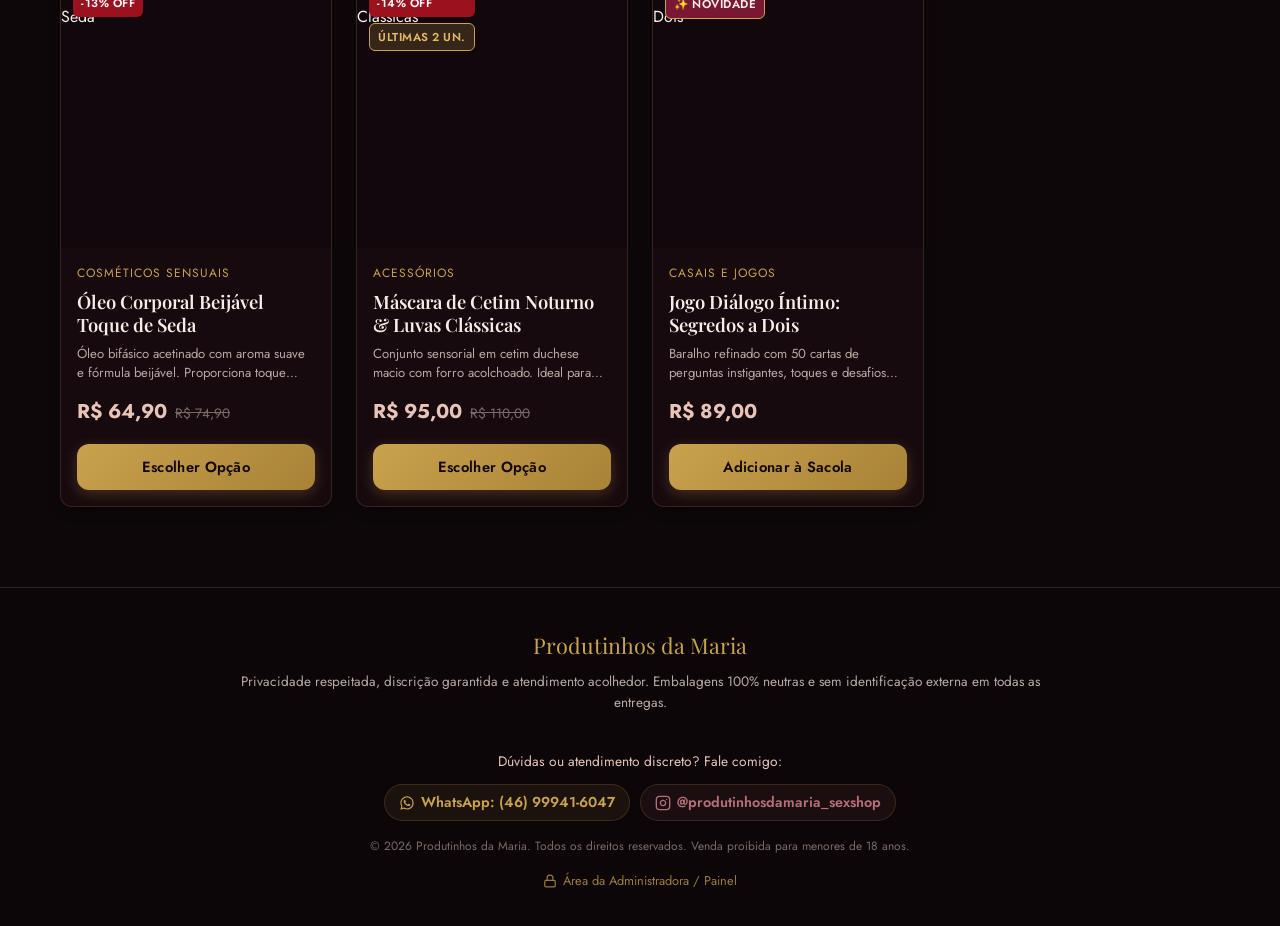
==== commit 5c473721: "fix(mobile): layout vertical das categorias e responsividade mobile-first completa" ====
--- a/index.html
+++ b/index.html
@@ -63,7 +63,7 @@
             <path d="M17.94 17.94A10.07 10.07 0 0 1 12 20c-7 0-11-8-11-8a18.45 18.45 0 0 1 5.06-5.94M9.9 4.24A9.12 9.12 0 0 1 12 4c7 0 11 8 11 8a18.5 18.5 0 0 1-2.16 3.19m-6.72-1.07a3 3 0 1 1-4.24-4.24"></path>
             <line x1="1" y1="1" x2="23" y2="23"></line>
           </svg>
-          <span id="discreteLabel">Modo Discreto</span>
+          <span id="discreteLabel" class="nav-btn-text">Modo Discreto</span>
         </button>
 
         <!-- Botão Painel Admin -->
@@ -72,7 +72,7 @@
             <rect x="3" y="11" width="18" height="11" rx="2" ry="2"></rect>
             <path d="M7 11V7a5 5 0 0 1 10 0v4"></path>
           </svg>
-          <span class="admin-btn-text">Painel</span>
+          <span class="admin-btn-text nav-btn-text">Painel</span>
         </a>
 
         <!-- Botão Abrir Sacola -->
@@ -82,7 +82,7 @@
             <line x1="3" y1="6" x2="21" y2="6"></line>
             <path d="M16 10a4 4 0 0 1-8 0"></path>
           </svg>
-          <span class="cart-btn-text">Sacola</span>
+          <span class="cart-btn-text nav-btn-text">Sacola</span>
           <span id="cartCountBadge" class="cart-counter">0</span>
         </button>
       </div>
@@ -110,18 +110,56 @@
   </section>
 
   <!-- ==========================================================================
-       Barra de Categorias
+       Categorias Verticais (Uma abaixo da outra)
        ========================================================================== -->
-  <nav class="categories-bar" aria-label="Categorias de Produtos">
-    <ul class="categories-list" id="categoryList">
-      <li><button class="category-pill active" data-cat="all" type="button">✨ Todas as Peças</button></li>
-      <li><button class="category-pill" data-cat="Lingerie" type="button">🌹 Lingerie</button></li>
-      <li><button class="category-pill" data-cat="Velas e Aromas" type="button">🕯️ Velas & Aromas</button></li>
-      <li><button class="category-pill" data-cat="Casais e Jogos" type="button">🍷 Casais & Jogos</button></li>
-      <li><button class="category-pill" data-cat="Acessórios" type="button">🖤 Acessórios</button></li>
-      <li><button class="category-pill" data-cat="Cosméticos Sensuais" type="button">💄 Cosméticos Sensuais</button></li>
-      <li><button class="category-pill" data-cat="Kits Presente" type="button">🎀 Kits Presente</button></li>
-    </ul>
+  <nav class="categories-section" aria-label="Categorias de Produtos">
+    <div class="categories-container">
+      <h3 class="categories-heading">Categorias da Boutique</h3>
+      <ul class="categories-list" id="categoryList">
+        <li>
+          <button class="category-pill active" data-cat="all" type="button">
+            <span class="cat-pill-label">✨ Todas as Peças</span>
+            <span class="cat-pill-arrow">&rsaquo;</span>
+          </button>
+        </li>
+        <li>
+          <button class="category-pill" data-cat="Lingerie" type="button">
+            <span class="cat-pill-label">🌹 Lingerie</span>
+            <span class="cat-pill-arrow">&rsaquo;</span>
+          </button>
+        </li>
+        <li>
+          <button class="category-pill" data-cat="Velas e Aromas" type="button">
+            <span class="cat-pill-label">🕯️ Velas & Aromas</span>
+            <span class="cat-pill-arrow">&rsaquo;</span>
+          </button>
+        </li>
+        <li>
+          <button class="category-pill" data-cat="Casais e Jogos" type="button">
+            <span class="cat-pill-label">🍷 Casais & Jogos</span>
+            <span class="cat-pill-arrow">&rsaquo;</span>
+          </button>
+        </li>
+        <li>
+          <button class="category-pill" data-cat="Acessórios" type="button">
+            <span class="cat-pill-label">🖤 Acessórios</span>
+            <span class="cat-pill-arrow">&rsaquo;</span>
+          </button>
+        </li>
+        <li>
+          <button class="category-pill" data-cat="Cosméticos Sensuais" type="button">
+            <span class="cat-pill-label">💄 Cosméticos Sensuais</span>
+            <span class="cat-pill-arrow">&rsaquo;</span>
+          </button>
+        </li>
+        <li>
+          <button class="category-pill" data-cat="Kits Presente" type="button">
+            <span class="cat-pill-label">🎀 Kits Presente</span>
+            <span class="cat-pill-arrow">&rsaquo;</span>
+          </button>
+        </li>
+      </ul>
+    </div>
   </nav>
 
   <!-- ==========================================================================
@@ -308,7 +346,7 @@
       </p>
 
       <!-- Contato Direto & Atendimento WhatsApp / Instagram -->
-      <div style="margin: 16px 0; display: inline-flex; align-items: center; justify-content: center; gap: 10px; flex-wrap: wrap;">
+      <div class="footer-contact-wrapper" style="margin: 16px 0; display: inline-flex; align-items: center; justify-content: center; gap: 10px; flex-wrap: wrap;">
         <span style="font-size: 0.86rem; color: var(--rose-nude); width: 100%; margin-bottom: 2px;">Dúvidas ou atendimento discreto? Fale comigo:</span>
         <a href="https://wa.me/5546999416047?text=Ol%C3%A1%2C%20Maria!%20Gostaria%20de%20tirar%20uma%20d%C3%BAvida%20sobre%20os%20produtos." target="_blank" rel="noopener noreferrer" style="color: var(--gold-aged); font-weight: 600; font-size: 0.9rem; display: inline-flex; align-items: center; gap: 6px; text-decoration: none; padding: 6px 14px; border: 1px solid var(--border-subtle); border-radius: var(--radius-pill); background: rgba(201, 162, 77, 0.08); transition: var(--transition-normal);">
           <svg width="16" height="16" viewBox="0 0 24 24" fill="currentColor">
@@ -508,6 +546,12 @@
             btn.classList.add('active');
             APP_STATE.selectedCategory = btn.dataset.cat;
             renderCatalog();
+
+            // Scroll suave até o início dos produtos para facilitar a navegação no celular
+            const targetCatalog = document.getElementById('currentSectionTitle');
+            if (targetCatalog) {
+              targetCatalog.scrollIntoView({ behavior: 'smooth', block: 'start' });
+            }
           });
         });
 
--- a/style.css
+++ b/style.css
@@ -73,6 +73,8 @@
   background-color: var(--bg-primary);
   color: var(--text-ivory);
   -webkit-text-size-adjust: 100%;
+  max-width: 100%;
+  overflow-x: hidden;
 }
 
 body {
@@ -88,9 +90,12 @@
   color: var(--text-ivory);
   line-height: 1.6;
   min-height: 100vh;
+  width: 100%;
+  max-width: 100%;
   display: flex;
   flex-direction: column;
   overflow-x: hidden;
+  position: relative;
   padding-bottom: env(safe-area-inset-bottom);
 }
 
@@ -349,48 +354,112 @@
 }
 
 /* ==========================================================================
-   Carrossel de Categorias
+   Lista Vertical de Categorias (Uma abaixo da outra)
    ========================================================================== */
-.categories-bar {
-  padding: 24px 20px;
-  max-width: 1200px;
-  margin: 0 auto;
-  overflow-x: auto;
-  -webkit-overflow-scrolling: touch;
-  scrollbar-width: none;
-}
-
-.categories-bar::-webkit-scrollbar {
-  display: none;
+.categories-section {
+  width: 100%;
+  max-width: 820px;
+  margin: 28px auto 14px;
+  padding: 0 20px;
+  box-sizing: border-box;
+}
+
+.categories-container {
+  background: rgba(22, 10, 15, 0.75);
+  border: 1px solid var(--border-subtle);
+  border-radius: var(--radius-md);
+  padding: 20px;
+  box-shadow: var(--shadow-sm);
+  backdrop-filter: blur(8px);
+}
+
+.categories-heading {
+  font-family: var(--font-serif);
+  font-size: 1.15rem;
+  color: var(--rose-nude);
+  letter-spacing: 0.5px;
+  margin-bottom: 14px;
+  display: flex;
+  align-items: center;
+  gap: 8px;
+  text-transform: uppercase;
+  font-weight: 600;
+  border-bottom: 1px solid rgba(201, 162, 77, 0.12);
+  padding-bottom: 8px;
 }
 
 .categories-list {
-  display: flex;
-  gap: 12px;
   list-style: none;
-  align-items: center;
+  margin: 0;
+  padding: 0;
+  display: flex;
+  flex-direction: column;
+  gap: 10px;
+  width: 100%;
+}
+
+.categories-list li {
+  width: 100%;
 }
 
 .category-pill {
-  padding: 10px 20px;
-  background: rgba(26, 11, 16, 0.6);
-  border: 1px solid var(--border-subtle);
-  border-radius: var(--radius-pill);
+  width: 100%;
+  min-height: 48px;
+  padding: 12px 18px;
+  background: rgba(26, 11, 16, 0.85);
+  border: 1px solid var(--border-subtle);
+  border-radius: var(--radius-sm);
   color: var(--text-muted);
-  font-size: 0.88rem;
-  white-space: nowrap;
+  font-size: 0.95rem;
+  font-weight: 500;
+  display: flex;
+  align-items: center;
+  justify-content: space-between;
+  text-align: left;
   transition: var(--transition-slow);
-  display: inline-flex;
-  align-items: center;
-  gap: 8px;
-}
-
-.category-pill:hover,
+  cursor: pointer;
+  box-sizing: border-box;
+}
+
+.cat-pill-label {
+  display: flex;
+  align-items: center;
+  gap: 10px;
+  color: inherit;
+}
+
+.cat-pill-arrow {
+  font-size: 1.3rem;
+  line-height: 1;
+  color: var(--gold-aged);
+  opacity: 0.6;
+  transition: transform 250ms ease, opacity 250ms ease;
+}
+
+.category-pill:hover {
+  background: rgba(90, 15, 36, 0.4);
+  border-color: var(--gold-aged);
+  color: var(--text-ivory);
+  transform: translateX(4px);
+}
+
+.category-pill:hover .cat-pill-arrow {
+  opacity: 1;
+  transform: translateX(4px);
+}
+
 .category-pill.active {
-  background: var(--wine-deep);
+  background: linear-gradient(135deg, var(--wine-deep) 0%, rgba(90, 15, 36, 0.85) 100%);
   border-color: var(--gold-aged);
   color: var(--text-ivory);
-  box-shadow: var(--shadow-warm);
+  box-shadow: 0 4px 16px rgba(90, 15, 36, 0.4), inset 0 0 12px rgba(201, 162, 77, 0.15);
+  font-weight: 600;
+}
+
+.category-pill.active .cat-pill-arrow {
+  opacity: 1;
+  color: var(--gold-hover);
+  transform: translateX(3px);
 }
 
 /* ==========================================================================
@@ -1306,3 +1375,151 @@
   align-items: center;
   gap: 10px;
 }
+
+/* ==========================================================================
+   Responsividade Mobile-First & Ajuste de Telas (Abaixo de 640px e 420px)
+   ========================================================================== */
+.footer-contact-wrapper {
+  margin: 16px 0;
+  display: inline-flex;
+  align-items: center;
+  justify-content: center;
+  gap: 10px;
+  flex-wrap: wrap;
+}
+
+@media (max-width: 640px) {
+  /* Header compacto: ícones limpos sem rótulo de texto para evitar estouro horizontal */
+  .site-header {
+    padding: 10px 14px;
+  }
+
+  .header-inner {
+    gap: 8px;
+  }
+
+  .brand-title {
+    font-size: 1.15rem;
+  }
+
+  .brand-icon {
+    width: 24px;
+    height: 24px;
+  }
+
+  .header-actions {
+    gap: 6px;
+  }
+
+  .nav-btn-text {
+    display: none !important;
+  }
+
+  .btn-icon {
+    padding: 8px 10px;
+    min-width: 38px;
+    min-height: 38px;
+    justify-content: center;
+    font-size: 0;
+  }
+
+  .btn-icon svg {
+    margin: 0;
+  }
+
+  /* Hero Banner compacto */
+  .hero-section {
+    padding: 32px 16px 26px;
+  }
+
+  .hero-title {
+    font-size: 1.7rem;
+  }
+
+  .hero-tagline {
+    font-size: 0.92rem;
+    margin-bottom: 20px;
+  }
+
+  /* Categorias verticais confortáveis para toque no celular */
+  .categories-section {
+    padding: 0 12px;
+    margin: 20px auto 10px;
+  }
+
+  .categories-container {
+    padding: 14px;
+  }
+
+  .categories-heading {
+    font-size: 1.05rem;
+    margin-bottom: 10px;
+  }
+
+  .category-pill {
+    min-height: 46px;
+    padding: 10px 14px;
+    font-size: 0.92rem;
+  }
+
+  /* Catálogo & Grade de Produtos em coluna única limpa */
+  .catalog-container {
+    padding: 16px 12px 60px;
+  }
+
+  .catalog-header {
+    margin-bottom: 16px;
+  }
+
+  .catalog-title {
+    font-size: 1.35rem;
+  }
+
+  .products-grid {
+    grid-template-columns: 1fr;
+    gap: 16px;
+  }
+
+  /* Cart Drawer 100% no mobile */
+  .cart-drawer {
+    width: 100% !important;
+    max-width: 100% !important;
+  }
+
+  /* Modal de variações no mobile */
+  .modal-card {
+    padding: 22px 16px;
+    max-width: 95vw;
+  }
+
+  /* Rodapé: contatos empilhados verticalmente */
+  .footer-contact-wrapper {
+    flex-direction: column !important;
+    width: 100% !important;
+    max-width: 320px;
+    margin: 16px auto !important;
+  }
+
+  .footer-contact-wrapper a {
+    width: 100% !important;
+    justify-content: center;
+    box-sizing: border-box;
+  }
+}
+
+@media (max-width: 380px) {
+  .brand-title {
+    font-size: 1.02rem;
+  }
+
+  .btn-icon {
+    padding: 6px 8px;
+    min-width: 34px;
+    min-height: 34px;
+  }
+
+  .category-pill {
+    padding: 10px 12px;
+    font-size: 0.88rem;
+  }
+}
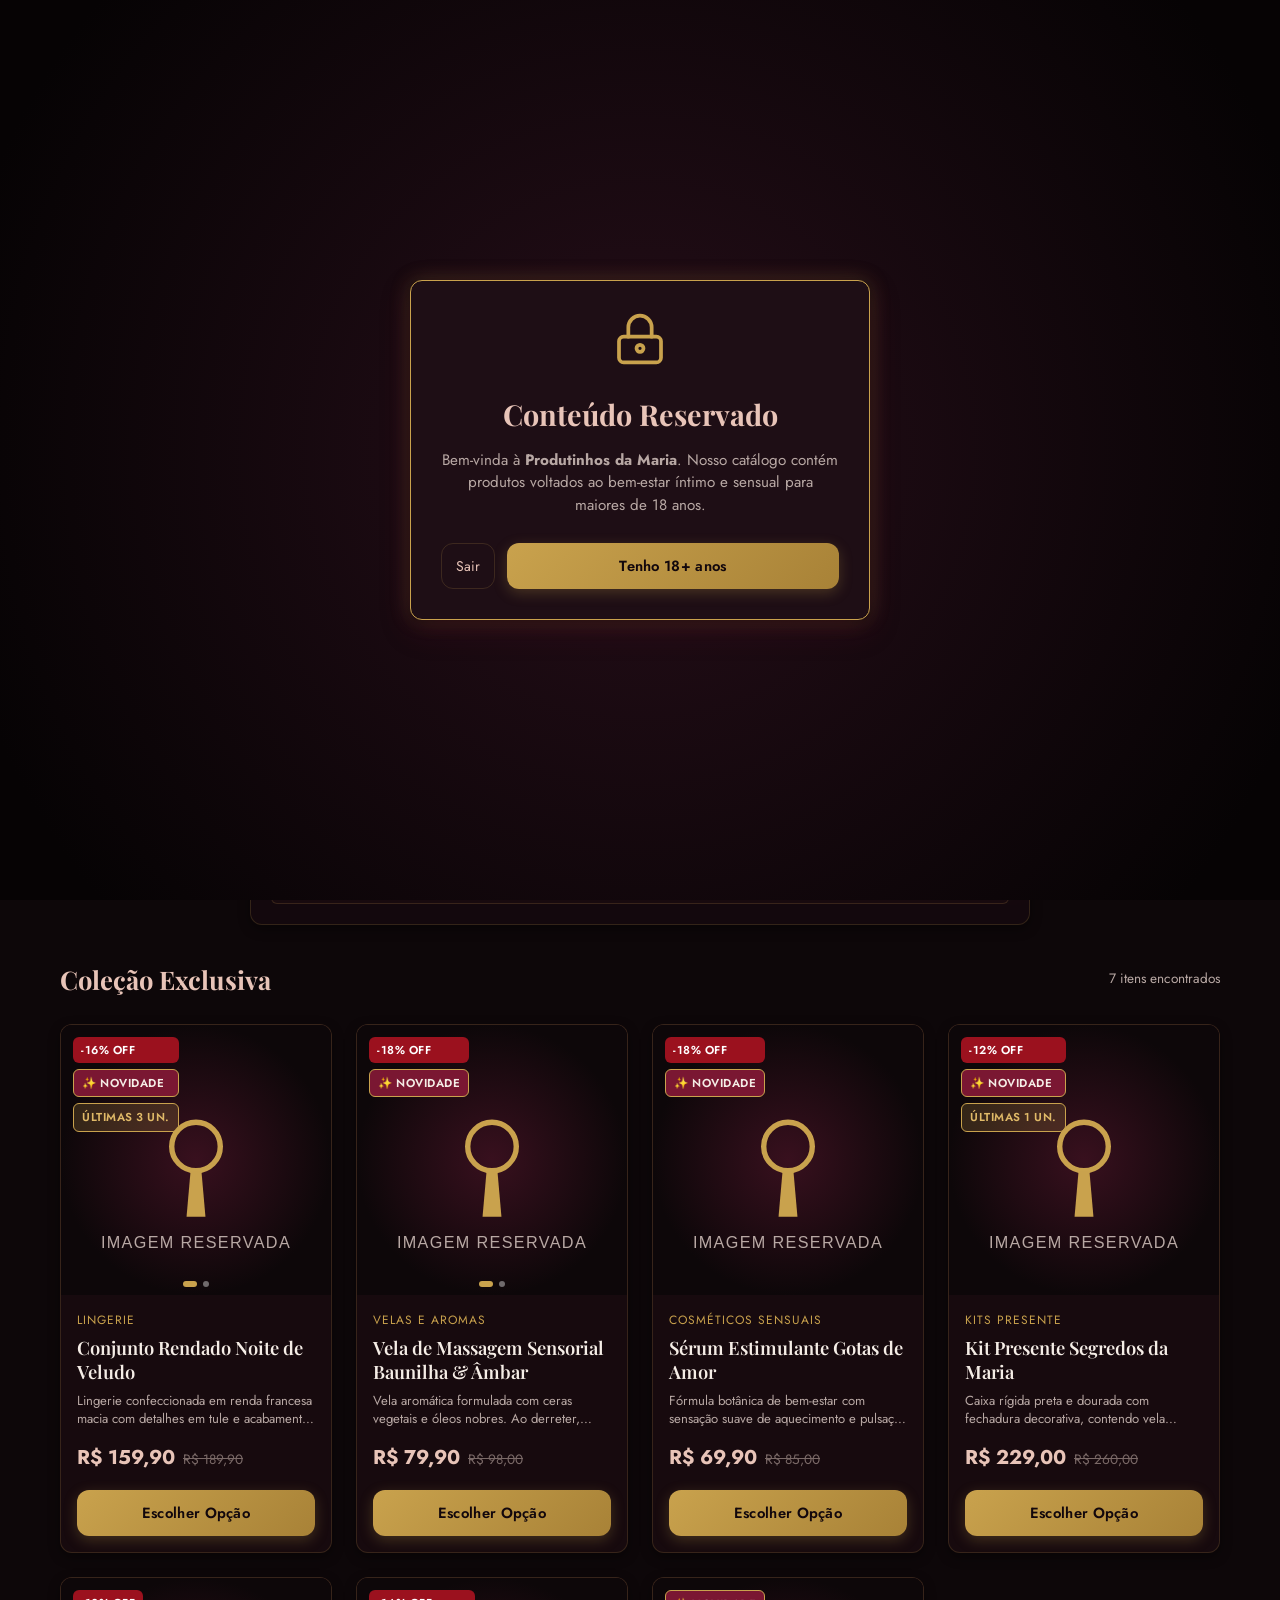
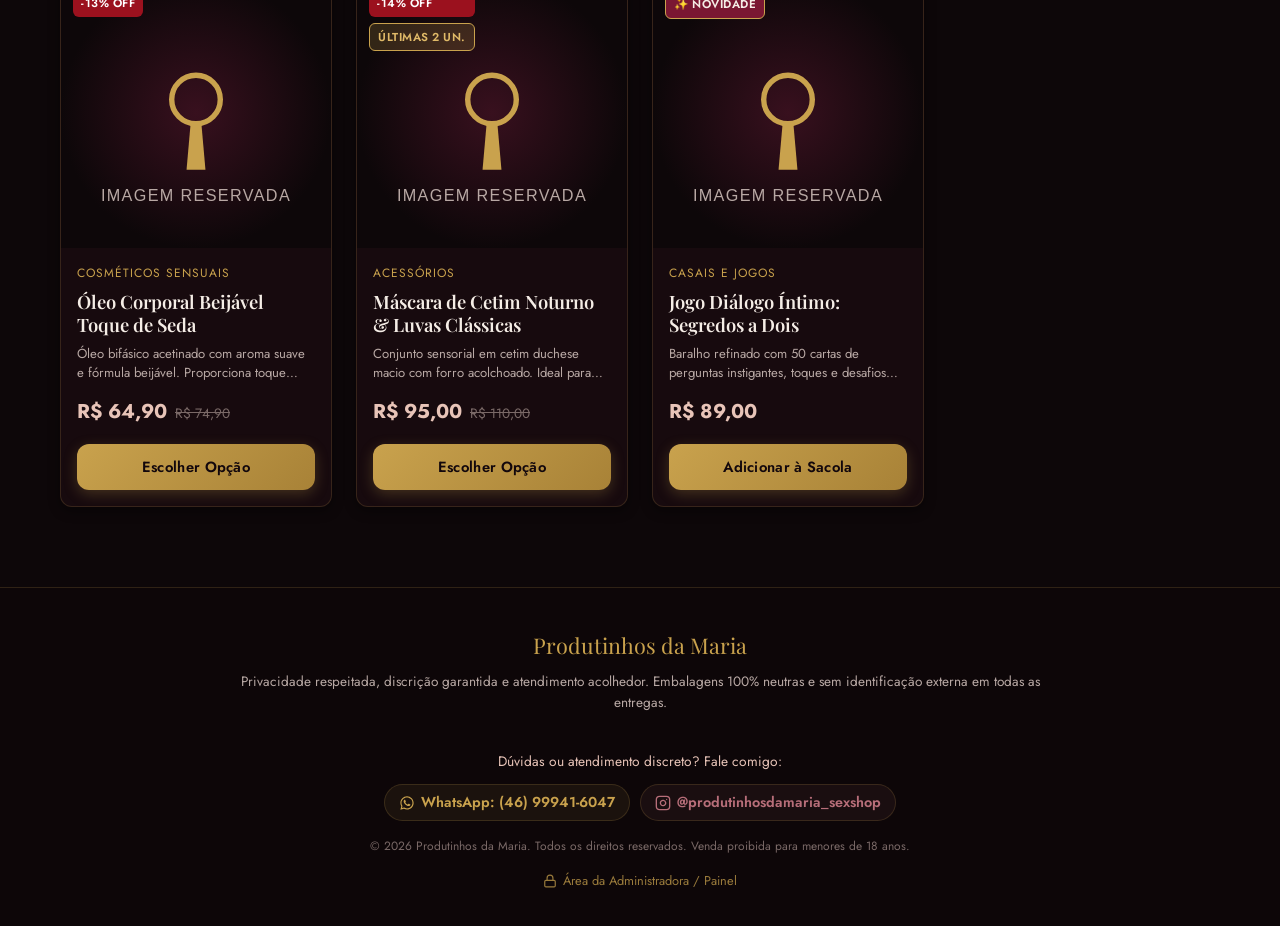
==== commit e26adabf: "fix(images): resolve SyntaxError em onerror com window.handleImgError e placeholder seguro" ====
--- a/index.html
+++ b/index.html
@@ -7,8 +7,13 @@
   <meta name="description" content="Produtinhos da Maria - Boutique sensual premium, sofisticada e discreta. Lingerie, aromas, cosméticos e bem-estar íntimo.">
   <meta name="theme-color" content="#0D0709">
 
+  <!-- Prevenção de Cache em Navegadores Móveis -->
+  <meta http-equiv="Cache-Control" content="no-cache, no-store, must-revalidate">
+  <meta http-equiv="Pragma" content="no-cache">
+  <meta http-equiv="Expires" content="0">
+
   <!-- Estilos e Design System -->
-  <link rel="stylesheet" href="style.css">
+  <link rel="stylesheet" href="style.css?v=2.2">
 
   <!-- Firebase Compat CDN (v9.23.0) -->
   <script src="https://www.gstatic.com/firebasejs/9.23.0/firebase-app-compat.js"></script>
@@ -16,7 +21,7 @@
   <script src="https://www.gstatic.com/firebasejs/9.23.0/firebase-auth-compat.js"></script>
   
   <!-- Camada de Dados e Fallback -->
-  <script src="firebase-config.js"></script>
+  <script src="firebase-config.js?v=2.2"></script>
 </head>
 <body>
 
@@ -425,8 +430,15 @@
           .toLowerCase();
       }
 
-      // SVG Placeholder de Imagem Quebrada
-      const PLACEHOLDER_SVG = "data:image/svg+xml,%3Csvg xmlns='http://www.w3.org/2000/svg' viewBox='0 0 200 200' width='100%25' height='100%25'%3E%3Cdefs%3E%3CradialGradient id='grad' cx='50%25' cy='50%25' r='50%25'%3E%3Cstop offset='0%25' stop-color='%2338101E'/%3E%3Cstop offset='100%25' stop-color='%230D0709'/%3E%3C/radialGradient%3E%3C/defs%3E%3Crect width='100%25' height='100%25' fill='url(%23grad)'/%3E%3Ccircle cx='100' cy='90' r='18' stroke='%23C9A24D' stroke-width='4' fill='none'/%3E%3Cpath d='M96 108h8l3 34h-14z' fill='%23C9A24D'/%3E%3Ctext x='100' y='165' text-anchor='middle' fill='%23B8A8A4' font-family='sans-serif' font-size='12' letter-spacing='1'%3EIMAGEM RESERVADA%3C/text%3E%3C/svg%3E";
+      // SVG Placeholder de Imagem Quebrada (codificado sem aspas simples conflitantes)
+      const PLACEHOLDER_SVG = "data:image/svg+xml,%3Csvg xmlns=%22http://www.w3.org/2000/svg%22 viewBox=%220 0 200 200%22 width=%22100%25%22 height=%22100%25%22%3E%3Cdefs%3E%3CradialGradient id=%22grad%22 cx=%2250%25%22 cy=%2250%25%22 r=%2250%25%22%3E%3Cstop offset=%220%25%22 stop-color=%22%2338101E%22/%3E%3Cstop offset=%22100%25%22 stop-color=%22%230D0709%22/%3E%3C/radialGradient%3E%3C/defs%3E%3Crect width=%22100%25%22 height=%22100%25%22 fill=%22url(%23grad)%22/%3E%3Ccircle cx=%22100%22 cy=%2290%22 r=%2218%22 stroke=%22%23C9A24D%22 stroke-width=%224%22 fill=%22none%22/%3E%3Cpath d=%22M96 108h8l3 34h-14z%22 fill=%22%23C9A24D%22/%3E%3Ctext x=%22100%22 y=%22165%22 text-anchor=%22middle%22 fill=%22%23B8A8A4%22 font-family=%22sans-serif%22 font-size=%2212%22 letter-spacing=%221%22%3EIMAGEM RESERVADA%3C/text%3E%3C/svg%3E";
+
+      window.handleImgError = function (img) {
+        if (img) {
+          img.onerror = null;
+          img.src = PLACEHOLDER_SVG;
+        }
+      };
 
       // --- INICIALIZAÇÃO ---
       document.addEventListener('DOMContentLoaded', () => {
@@ -443,6 +455,13 @@
           window.DB.onDataChange(() => {
             refreshDataFromStore();
           });
+        }
+
+        // Força busca remota ativa no Firebase Realtime Database
+        if (window.DB && window.DB.fetchRemoteOnce) {
+          window.DB.fetchRemoteOnce().then(() => {
+            refreshDataFromStore();
+          }).catch(() => {});
         }
 
         // Ano no rodapé
@@ -720,7 +739,7 @@
               class="product-image"
               loading="lazy"
               referrerpolicy="no-referrer"
-              onerror="this.onerror=null; this.src='${PLACEHOLDER_SVG}';"
+              onerror="window.handleImgError(this)"
               data-product-id="${product.id}"
               data-img-index="${idx}"
             >
@@ -1074,7 +1093,7 @@
               src="${window.pdmEscapeHtml(item.image)}" 
               alt="${window.pdmEscapeHtml(item.nome)}" 
               class="cart-item-thumb"
-              onerror="this.onerror=null; this.src='${PLACEHOLDER_SVG}';"
+              onerror="window.handleImgError(this)"
             >
             <div class="cart-item-info">
               <h5 class="cart-item-title">${window.pdmEscapeHtml(item.nome)}</h5>
